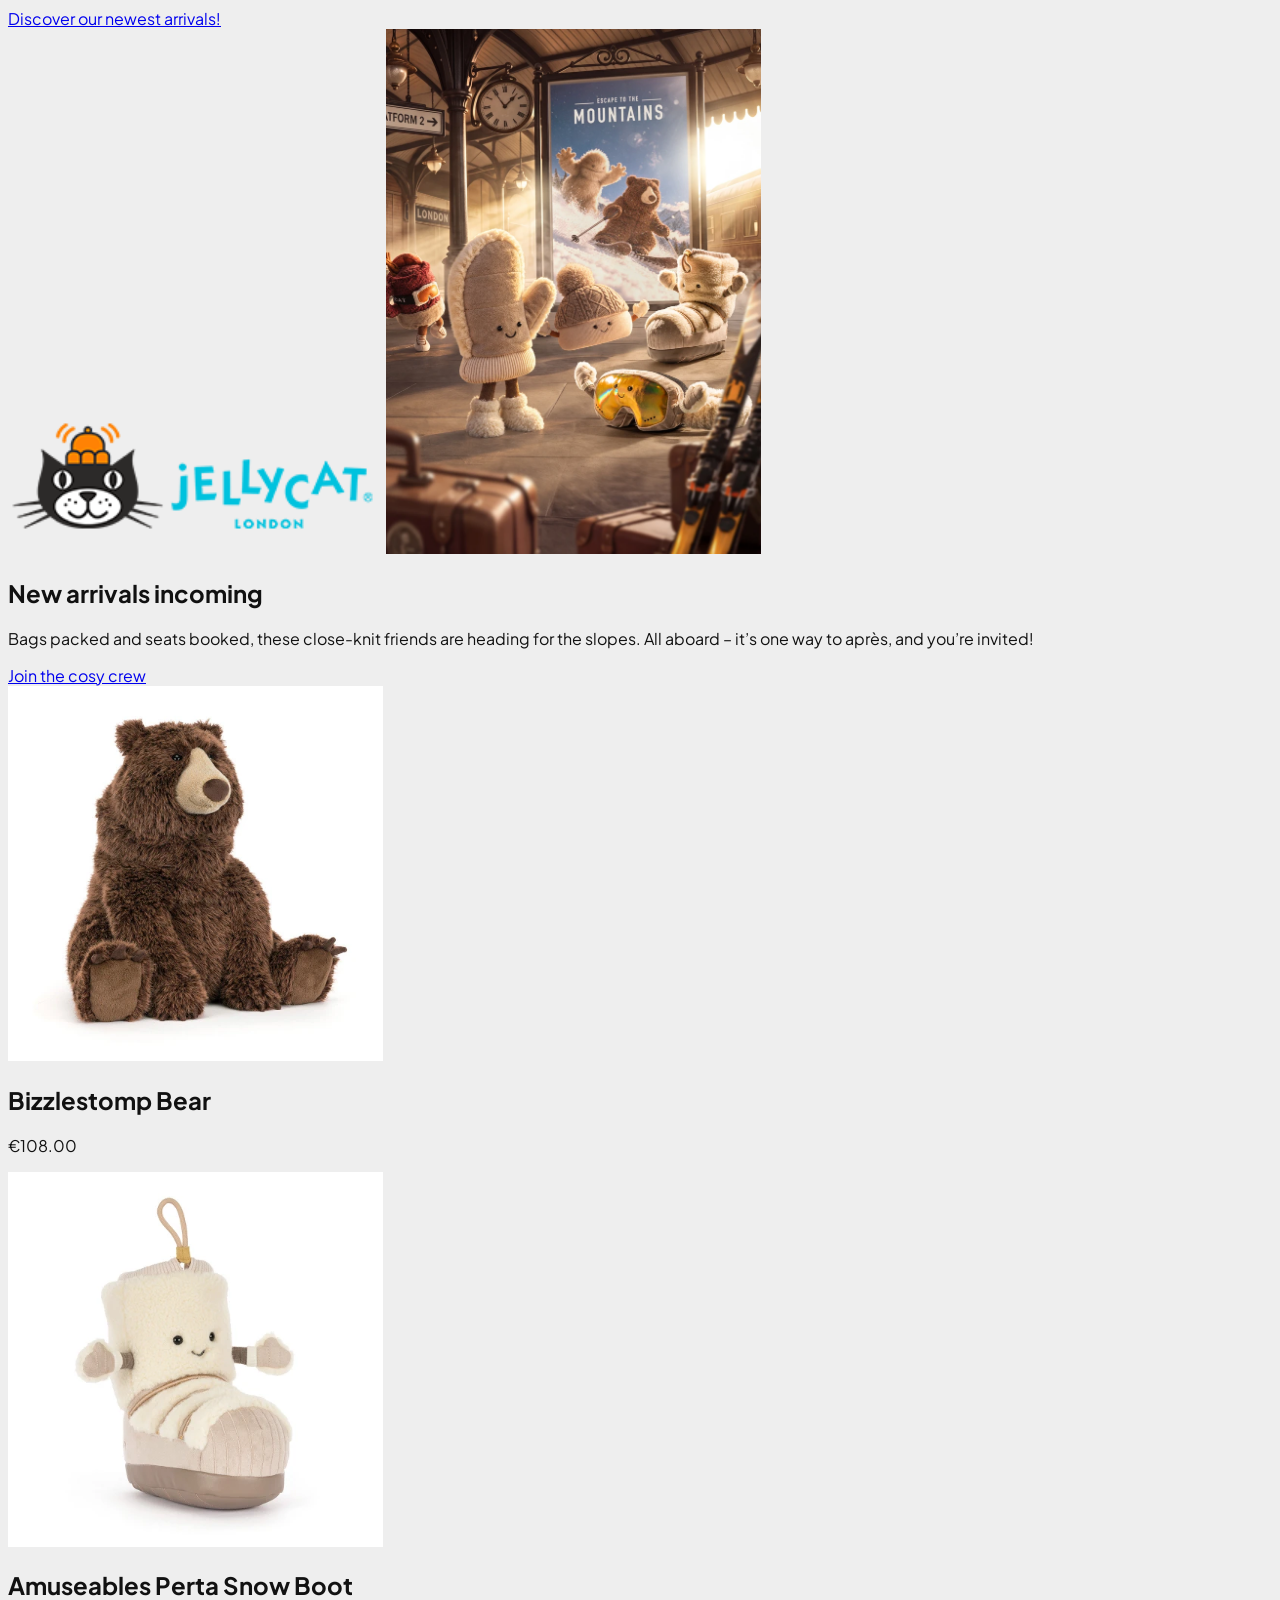
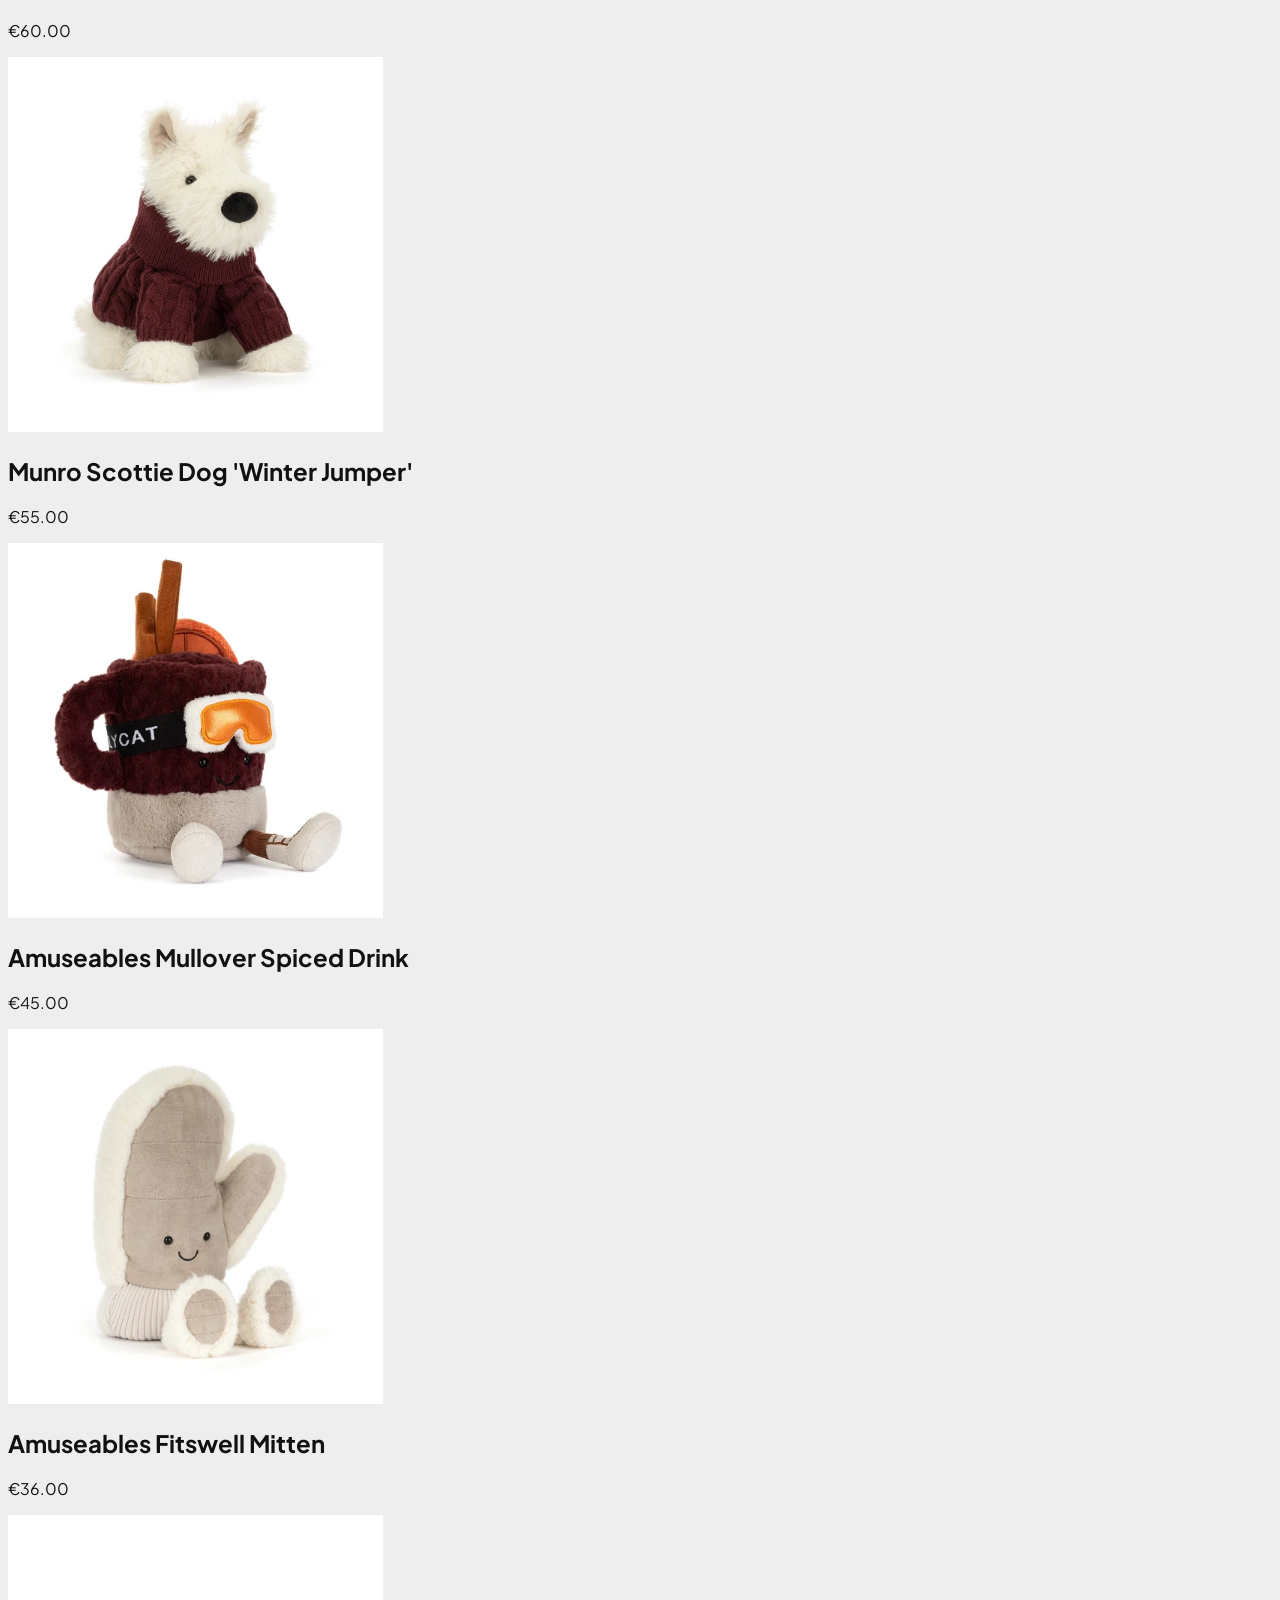
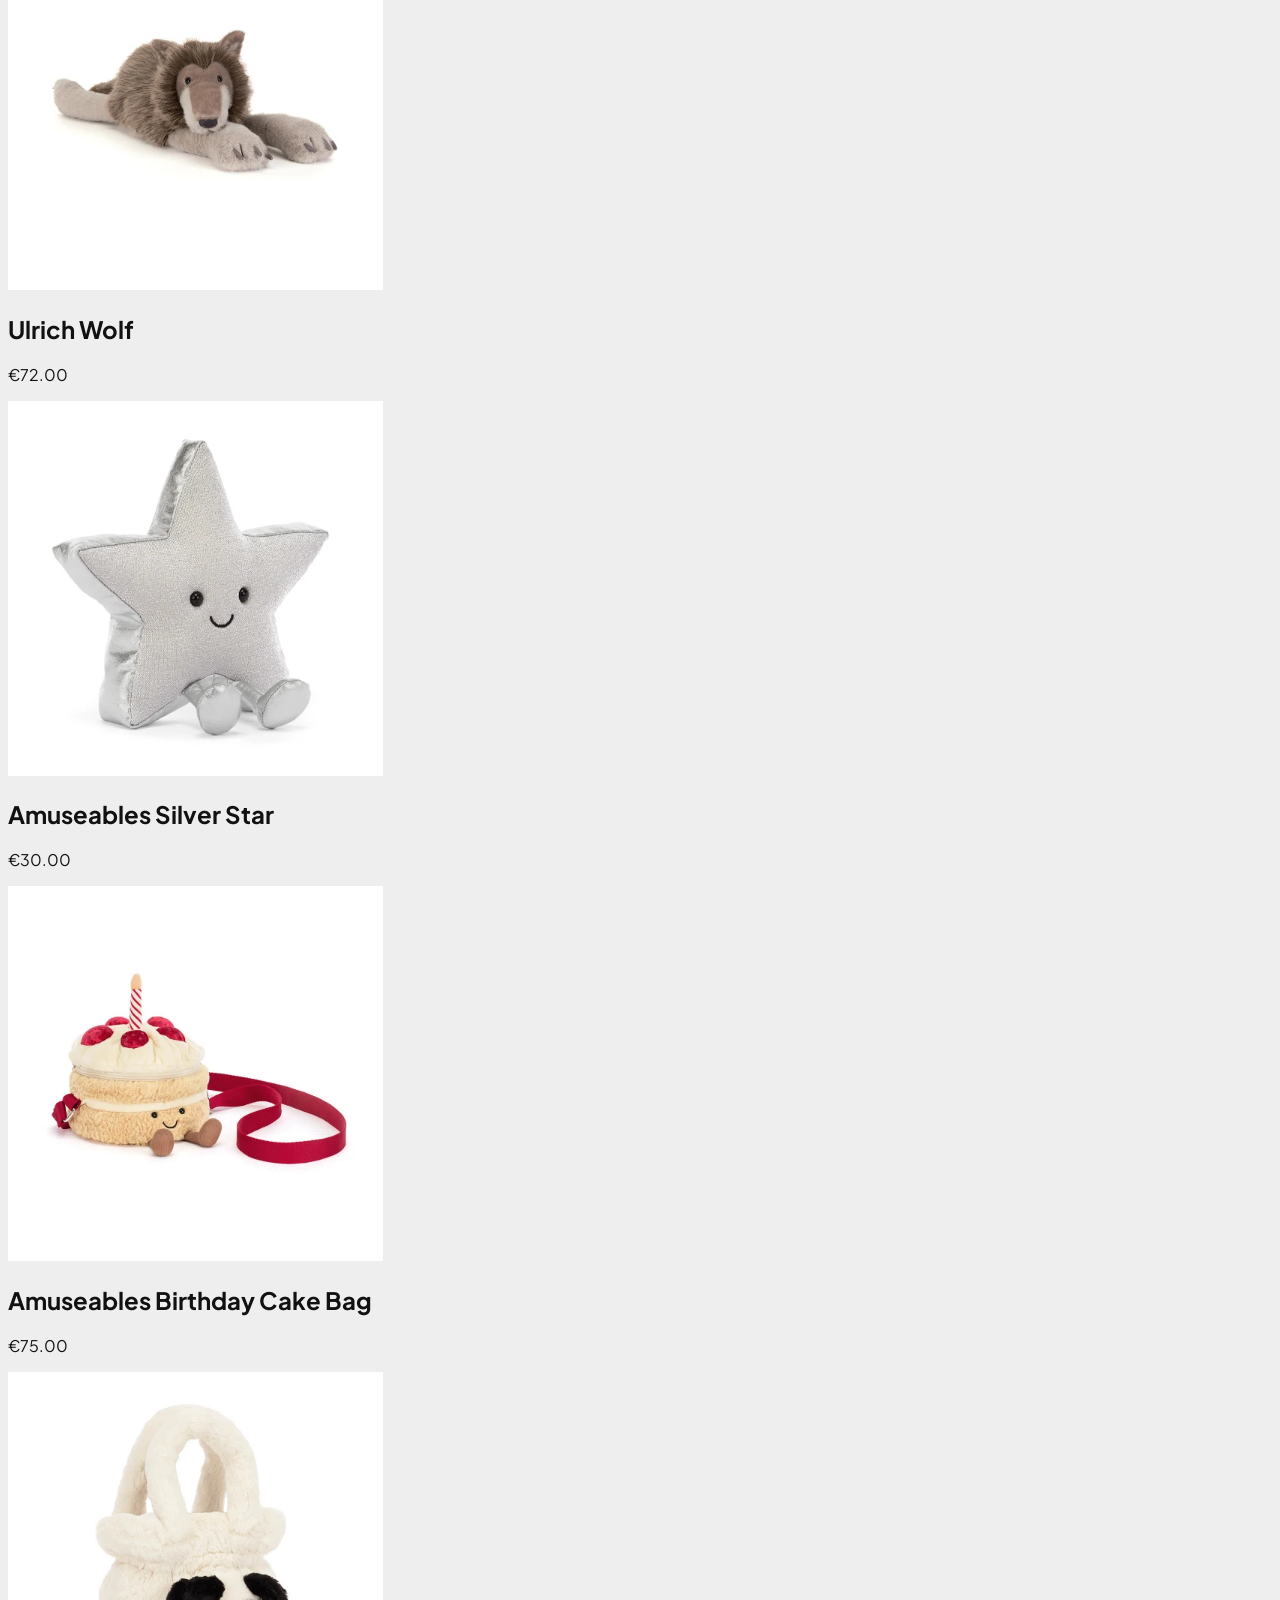
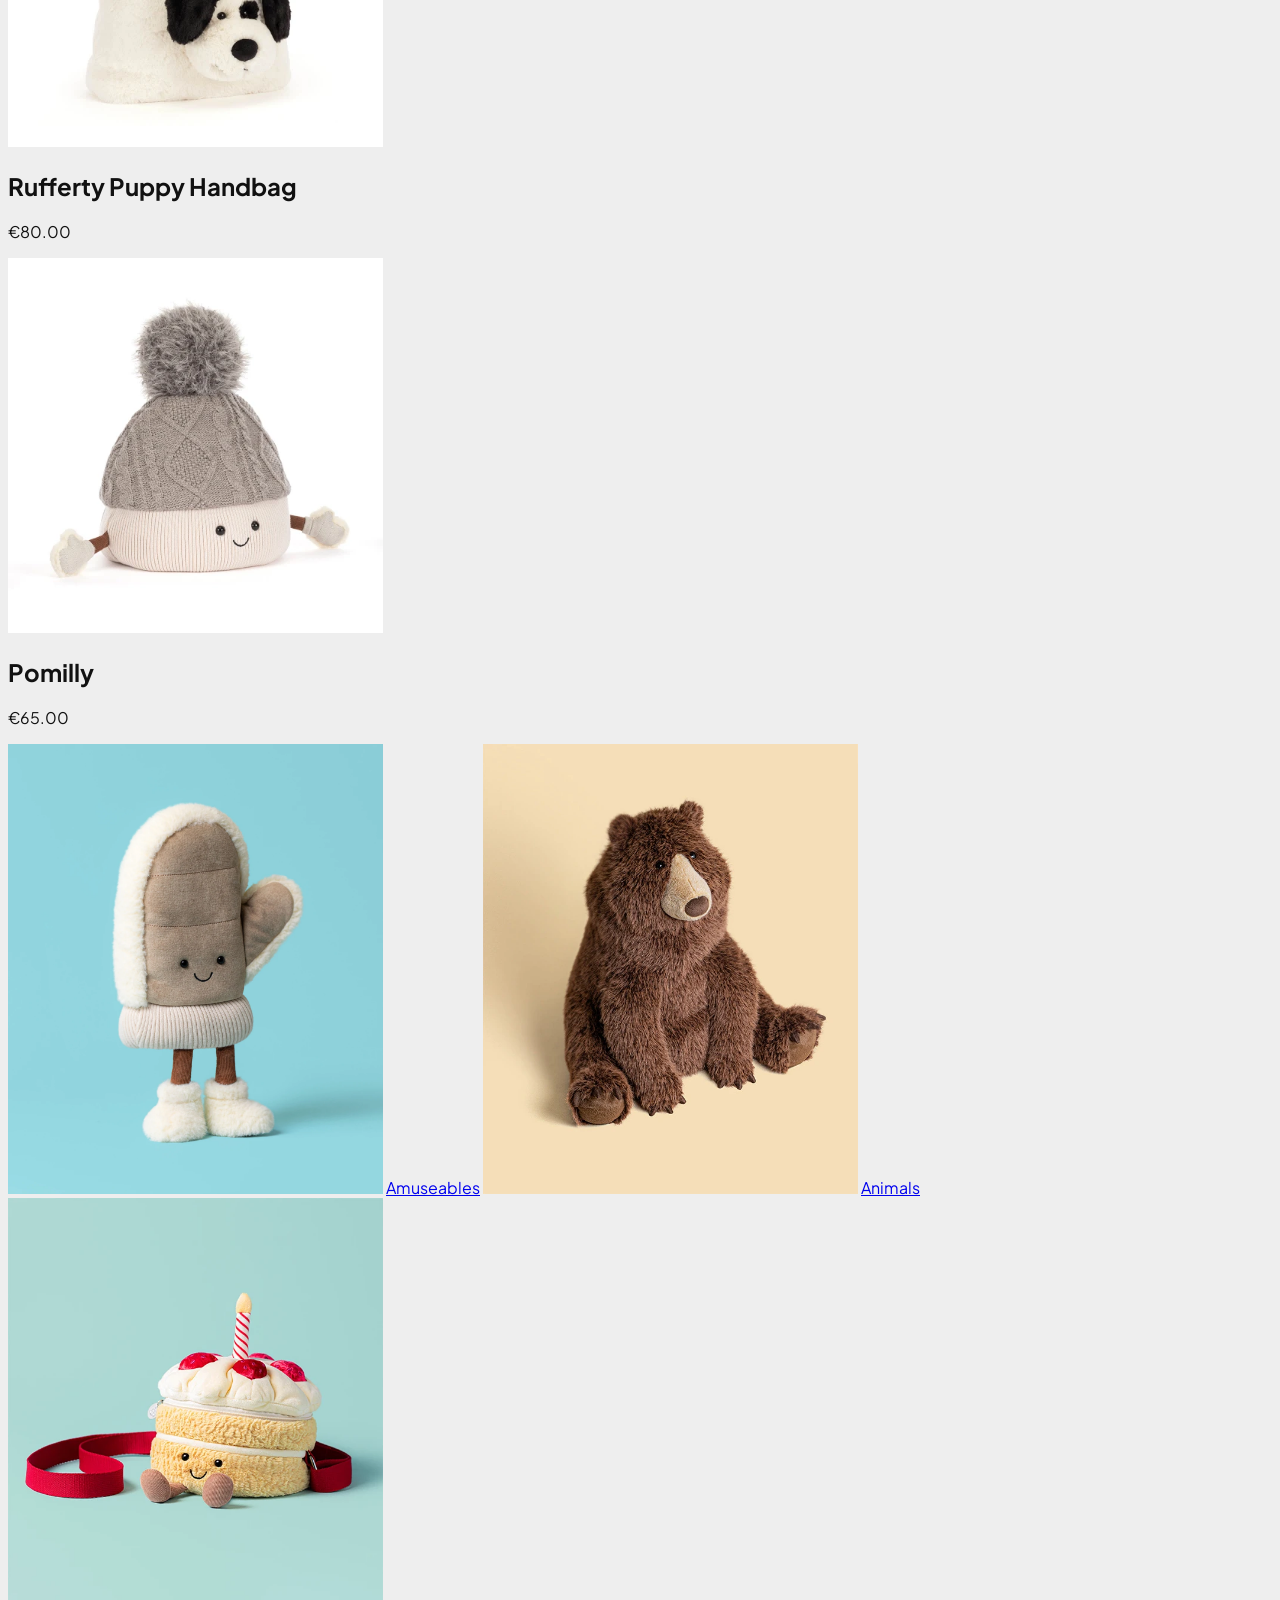
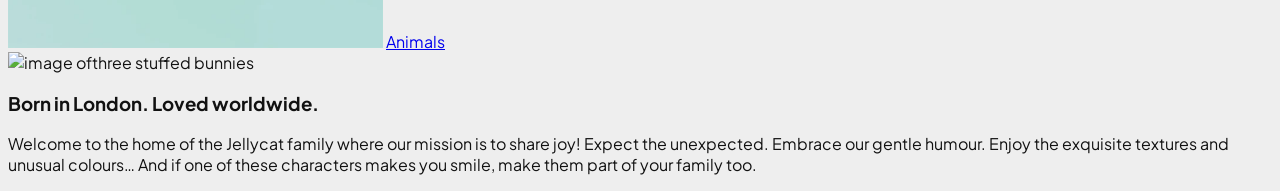
==== jellycat/index.html @ 384e0eb5 "Add files via upload" ====
<!DOCTYPE html>
<html lang="eng">

<head>
	<meta charset="UTF-8">
	<meta name="author" content="Jazzmine">
	<meta name="viewport" content="width=device-width, initial-scale=1">

	<title>Jellycat</title>

	<link href="styles/style.css" rel="stylesheet">
	<link rel="icon" type="image/svg+xml" href="images/favicon.svg">
	<link rel="preconnect" href="https://fonts.googleapis.com">
	<link rel="preconnect" href="https://fonts.gstatic.com" crossorigin>
	<link
		href="https://fonts.googleapis.com/css2?family=Expletus+Sans:ital,wght@0,400..700;1,400..700&family=Montserrat:ital,wght@0,100..900;1,100..900&family=Plus+Jakarta+Sans:ital,wght@0,200..800;1,200..800&display=swap"
		rel="stylesheet">
</head>

<body>
	<header>
		<a
			href="https://eu.jellycat.com/new?_gl=1*h1gpbh*_up*MQ..&gclid=CjwKCAjw_KjVBhAHEiwAnC0N9Jg-GbYHJaq50CBsXxjC-biBl60TDTNOPYXlFrLLHJ33ESPP8g4FwhoCClkQAvD_BwE&gbraid=0AAAAADtxRQCAMXcB10bFmkoeT4cUohRoi">Discover
			our newest arrivals!</a>
		<section>
			<img src="images/logo.png" width="375px" alt="Jellycat Logo. Black and white cat with a hat">
			<img src="images/gloves-home.png" width="375px" alt="Image of winter attire with cute face">
			<h1>New arrivals incoming</h1>
			<p>Bags packed and seats booked, these close-knit friends are heading for the slopes. All aboard – it’s one way to
				après, and you’re invited!</p>
			<a
				href="https://eu.jellycat.com/new?_gl=1*dfzl9m*_up*MQ..&gclid=CjwKCAjw_KjVBhAHEiwAnC0N9Jg-GbYHJaq50CBsXxjC-biBl60TDTNOPYXlFrLLHJ33ESPP8g4FwhoCClkQAvD_BwE&gbraid=0AAAAADtxRQCAMXcB10bFmkoeT4cUohRoi">Join
				the cosy crew</a>
		</section>
	</header>

	<!-- carrousel -->

	<section>
		<article>
			<img src="images/bizzlestompbear.png" width="375px" alt="Image of a stuffedbear">
			<h2>Bizzlestomp Bear</h2>
			<p>
				€108.00
			</p>
		</article>
		<article>
			<img src="images/amuseablesboot.png" width="375px" alt="Image of a snowboot with a cute face">
			<h2>Amuseables Perta Snow Boot</h2>
			<p>
				€60.00
			</p>
		</article>
		<article>
			<img src="images/scottiedog.png" width="375px" alt="Image of a stuffed dog with a dark red jumper">
			<h2>Munro Scottie Dog 'Winter Jumper'</h2>
			<p>
				€55.00
			</p>
		</article>
		<article>
			<img src="images/spiceddrink.png" width="375px" alt="Image of a stuffed spiced drink">
			<h2>Amuseables Mullover Spiced Drink</h2>
			<p>
				€45.00
			</p>
		</article>
		<article>
			<img src="images/mitten.png" width="375px" alt="Image of a stuffed mitten with a cute face">
			<h2>Amuseables Fitswell Mitten</h2>
			<p>
				€36.00
			</p>
		</article>
		<article>
			<img src="images/wolf.png" width="375px" alt="Image of a stuffed wolf">
			<h2>Ulrich Wolf</h2>
			<p>
				€72.00
			</p>
		</article>
		<article>
			<img src="images/star.png" width="375px" alt="Image of a stuffed silver star with happy face">
			<h2>Amuseables Silver Star</h2>
			<p>
				€30.00
			</p>
		</article>
		<article>
			<img src="images/birthdaycake.png" width="375px" alt="Image of a stuffed birthday cake bag with a cute face">
			<h2>Amuseables Birthday Cake Bag</h2>
			<p>
				€75.00
			</p>
		</article>
		<article>
			<img src="images/puppybag.png" width="375px" alt="Image of a stuffed Rufferty Puppy Handbag">
			<h2>Rufferty Puppy Handbag</h2>
			<p>
				€80.00
			</p>
		</article>
		<article>
			<img src="images/pomilly.png" width="375px" alt="Image of a stuffed Pomilly">
			<h2>Pomilly</h2>
			<p>
				€65.00
			</p>
		</article>
	</section>
	<section>
		<img src="images/ovenmittamuseables.png" width="375px" alt="Image of a stuffed ovenmitt">
		<a
			href="https://eu.jellycat.com/amuseables?_gl=1*n4uy03*_up*MQ..*_gs*MQ..&gclid=CjwKCAjw_KjVBhAHEiwAnC0N9CFvvvfkv04GaE_B71OsCfBbxfhmY-P4Ng7IVALrEayW8StZ7wqxlRoCo_oQAvD_BwE&gbraid=0AAAAADtxRQCAMXcB10bFmkoeT4cUohRoi">Amuseables</a>
		<img src="images/bearanimals.png" width="375px" alt="Image of a stuffed animal">
		<a href="https://eu.jellycat.com/animals">Animals</a>
		<img src="images/bdaycake-exploreall.png" width="375px" alt="">
		<a
			href="https://eu.jellycat.com/shop-all?_gl=1*1qxrf6b*_up*MQ..&gclid=CjwKCAjw_KjVBhAHEiwAnC0N9Jg-GbYHJaq50CBsXxjC-biBl60TDTNOPYXlFrLLHJ33ESPP8g4FwhoCClkQAvD_BwE&gbraid=0AAAAADtxRQCAMXcB10bFmkoeT4cUohRoi">Animals</a>
	</section>
	<section>
		<img src="/images/bunnies.png" alt="image ofthree stuffed bunnies">
		<h3>Born in London. Loved worldwide.</h3>
		<p>Welcome to the home of the Jellycat family where our mission is to share joy! Expect the unexpected. Embrace our
			gentle humour. Enjoy the exquisite textures and unusual colours… And if one of these characters makes you smile,
			make them part of your family too.</p>
	</section>

	<script defer src="scripts/script.js"></script>
</body>

</html>
---- jellycat/styles/style.css ----
/**************/
/* CSS REMEDY */
/**************/
*, *::after, *::before {
  box-sizing:border-box;  
}






/*********************/
/* CUSTOM PROPERTIES */
/*********************/
:root {
	/* startje */
	--color-text:#111;
	--color-background:#eee;
	--font-main: "Plus Jakarta Sans", sans-serif;


}

body {
  font-family: var(--font-main);
  color: var(--color-text);
  background-color: var(--color-background);

}



svg {
	fill: black;
}
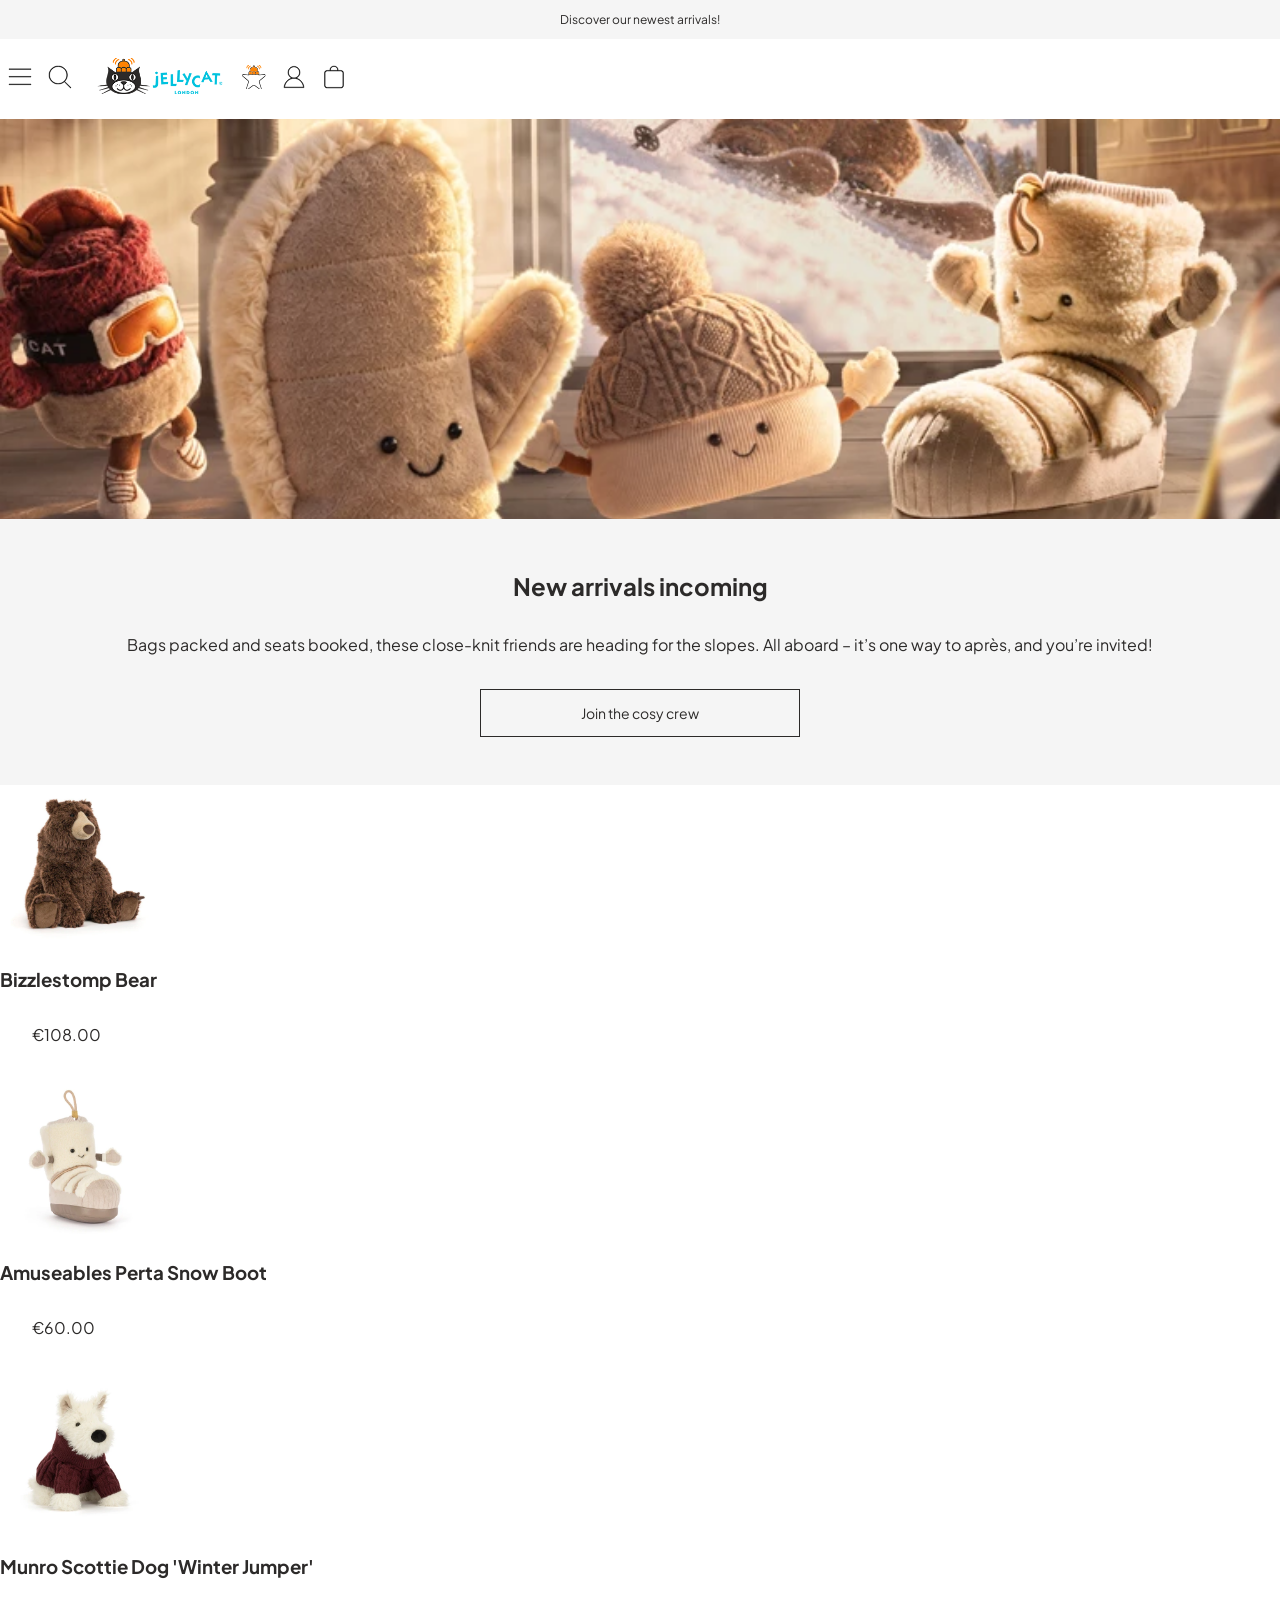
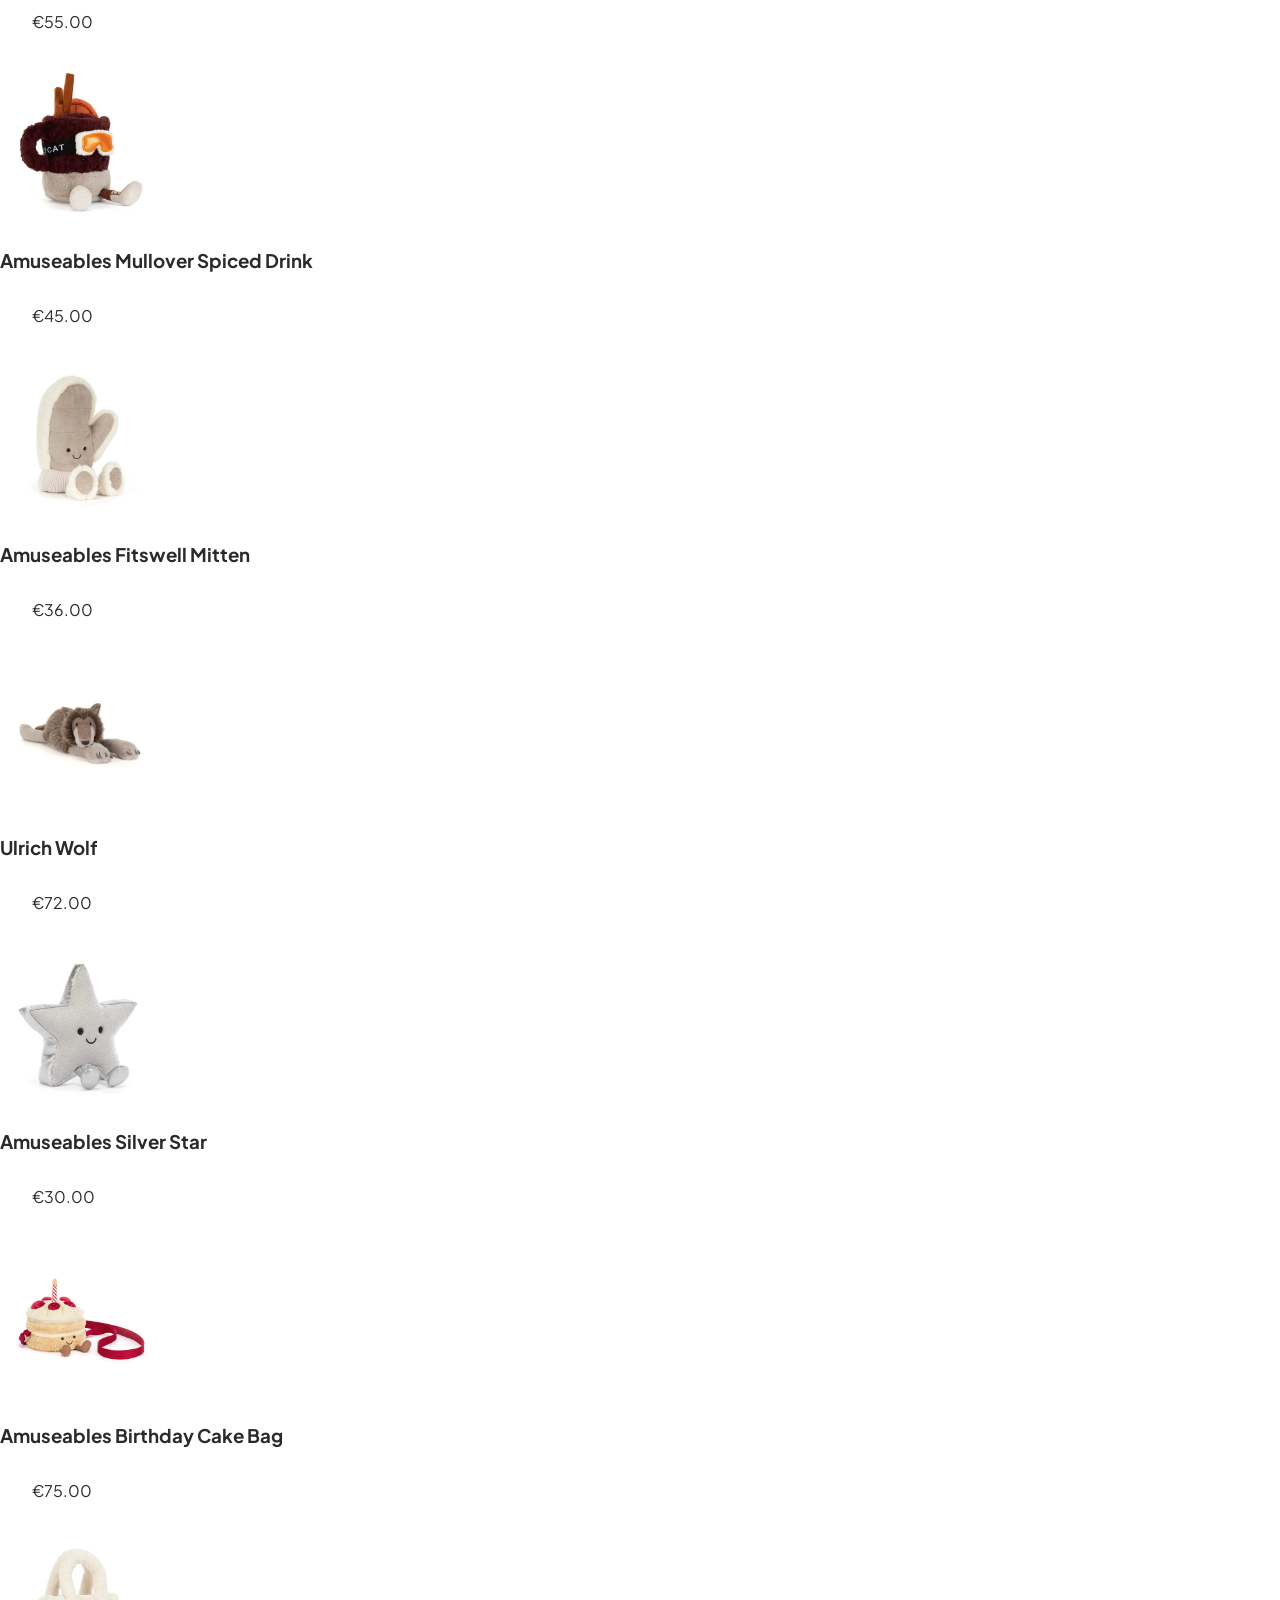
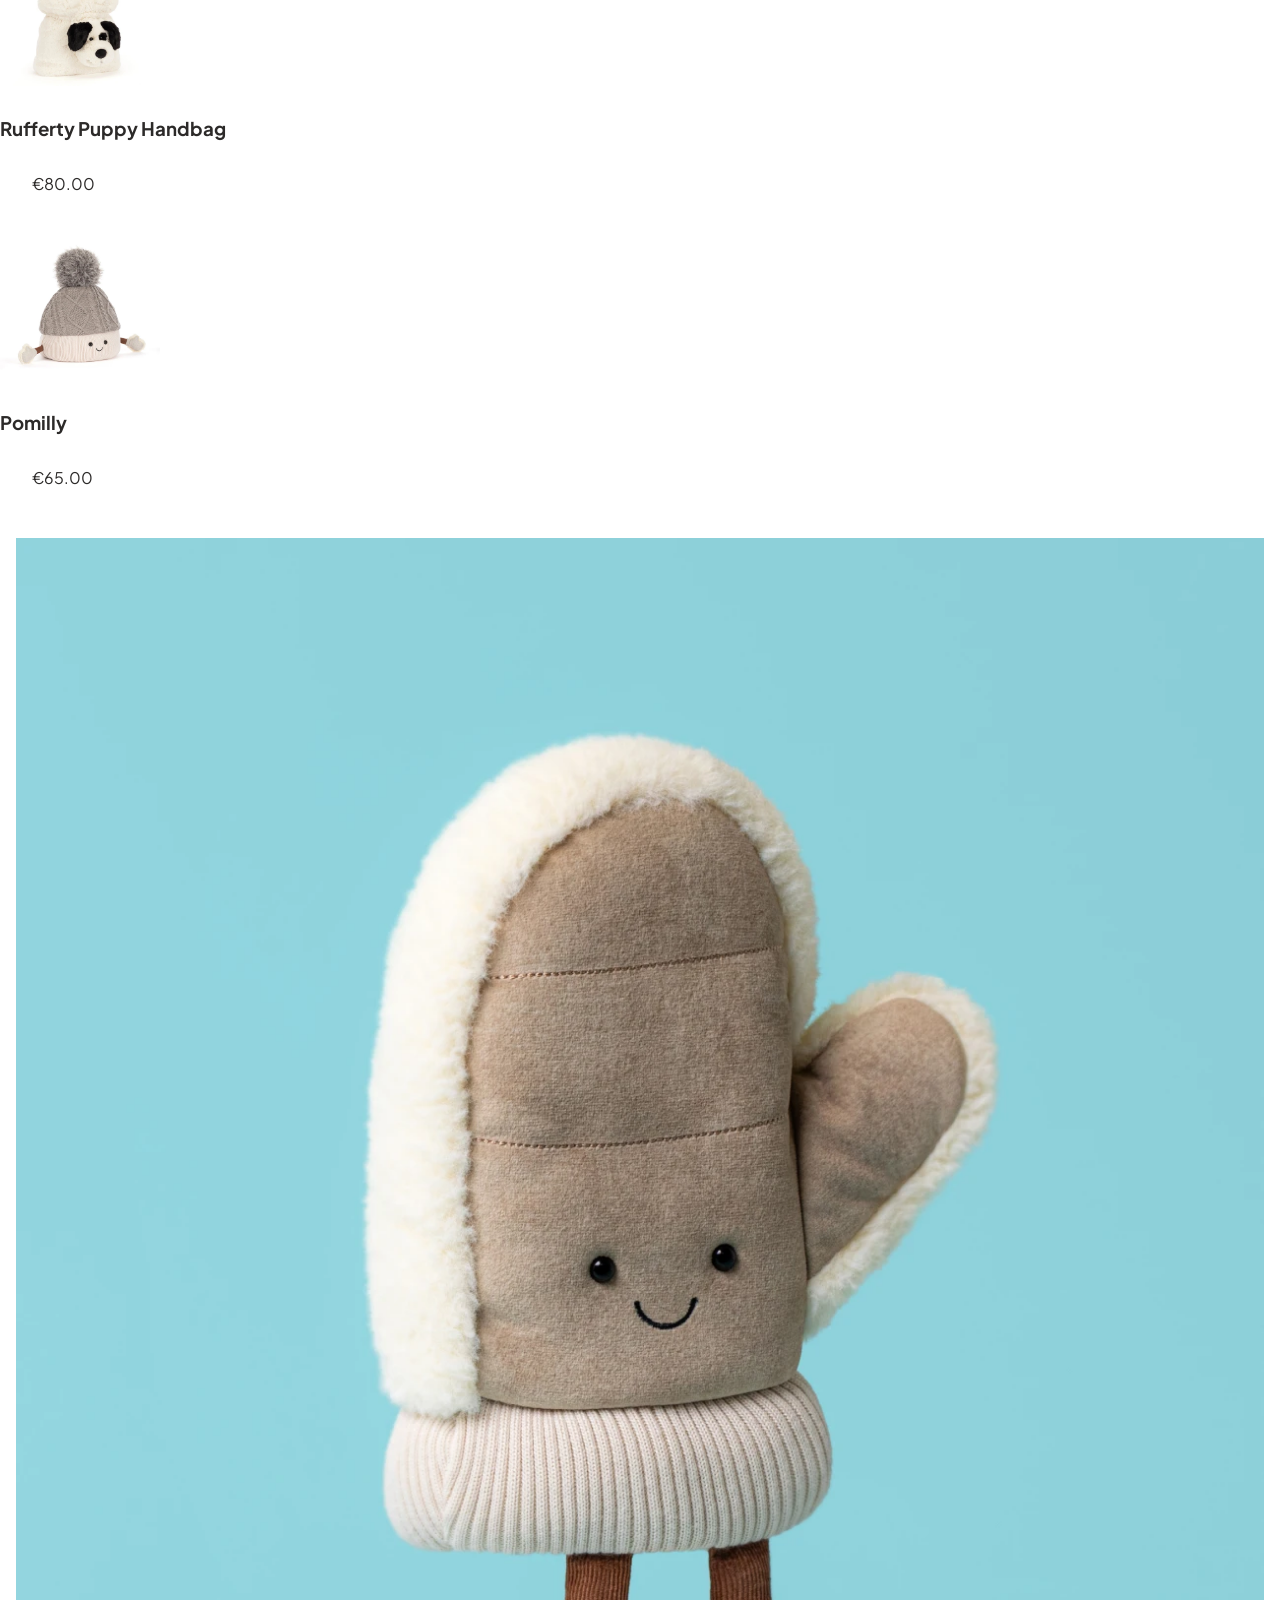
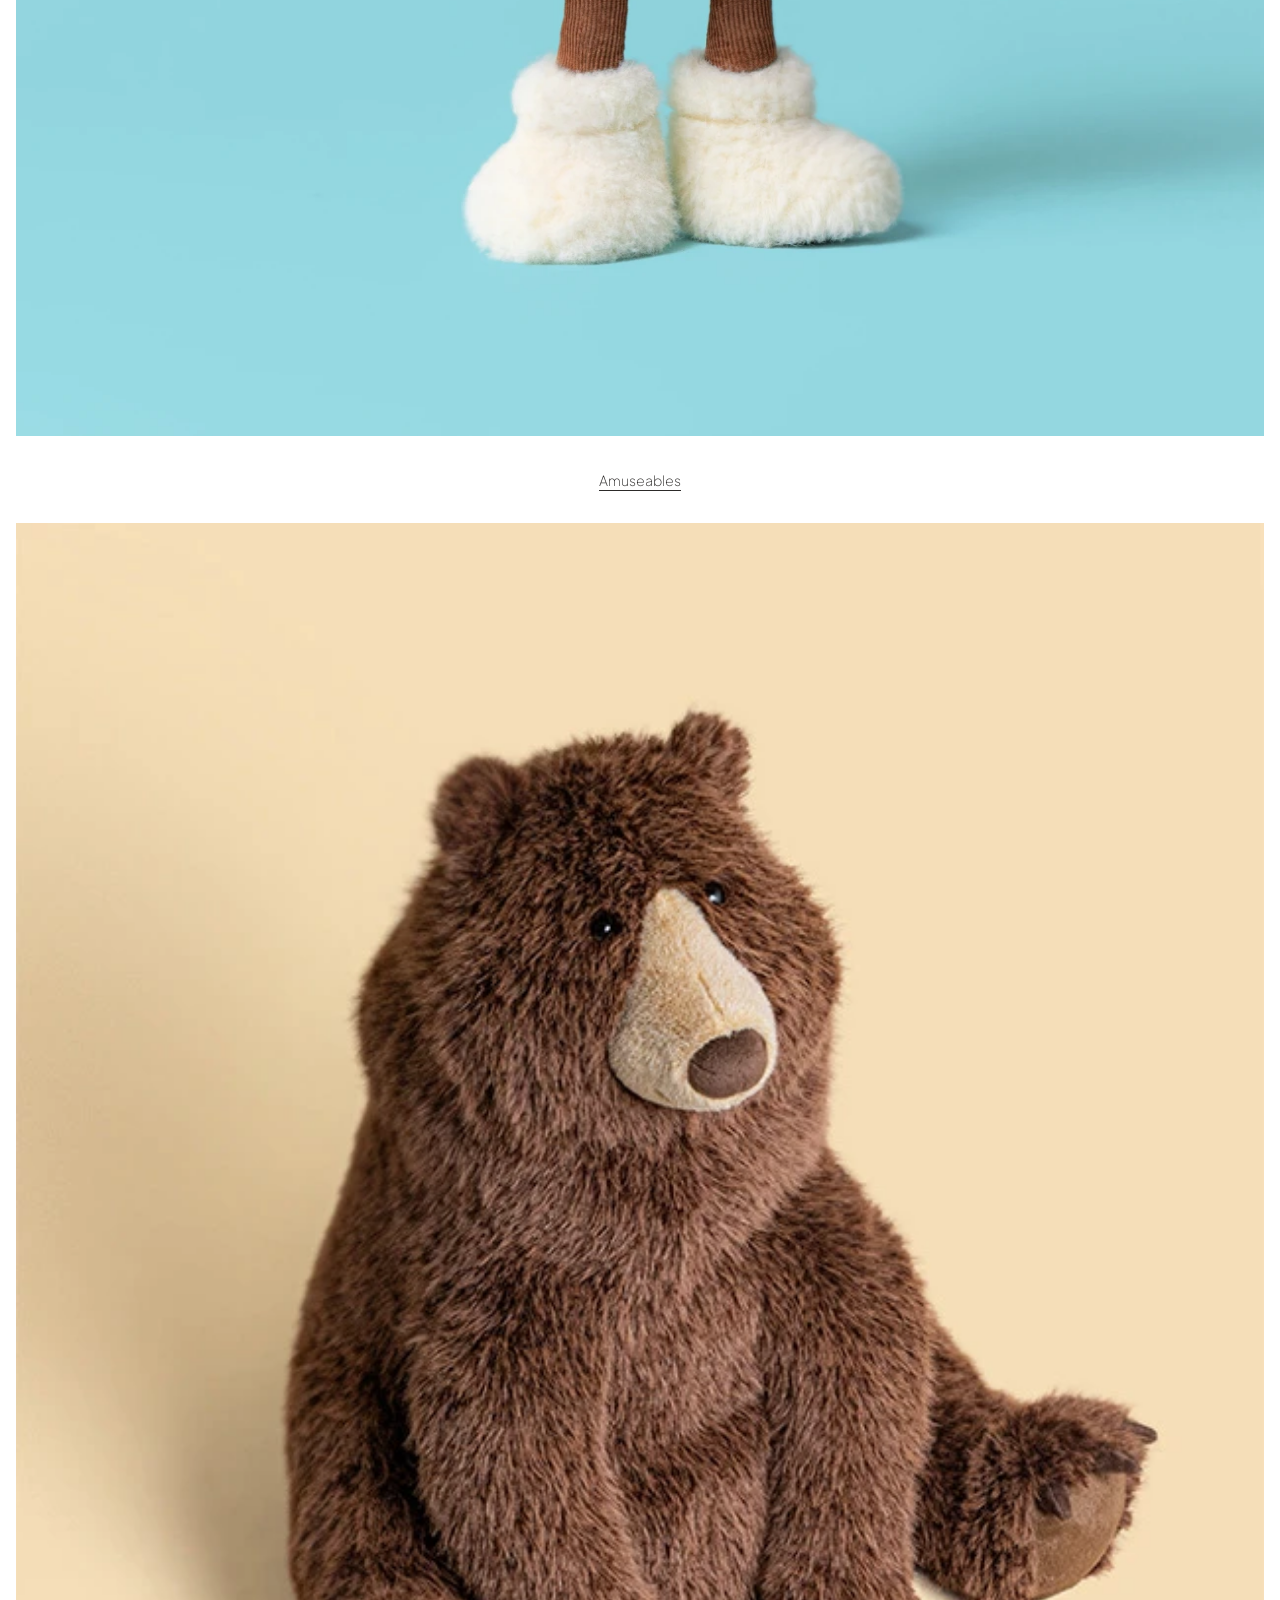
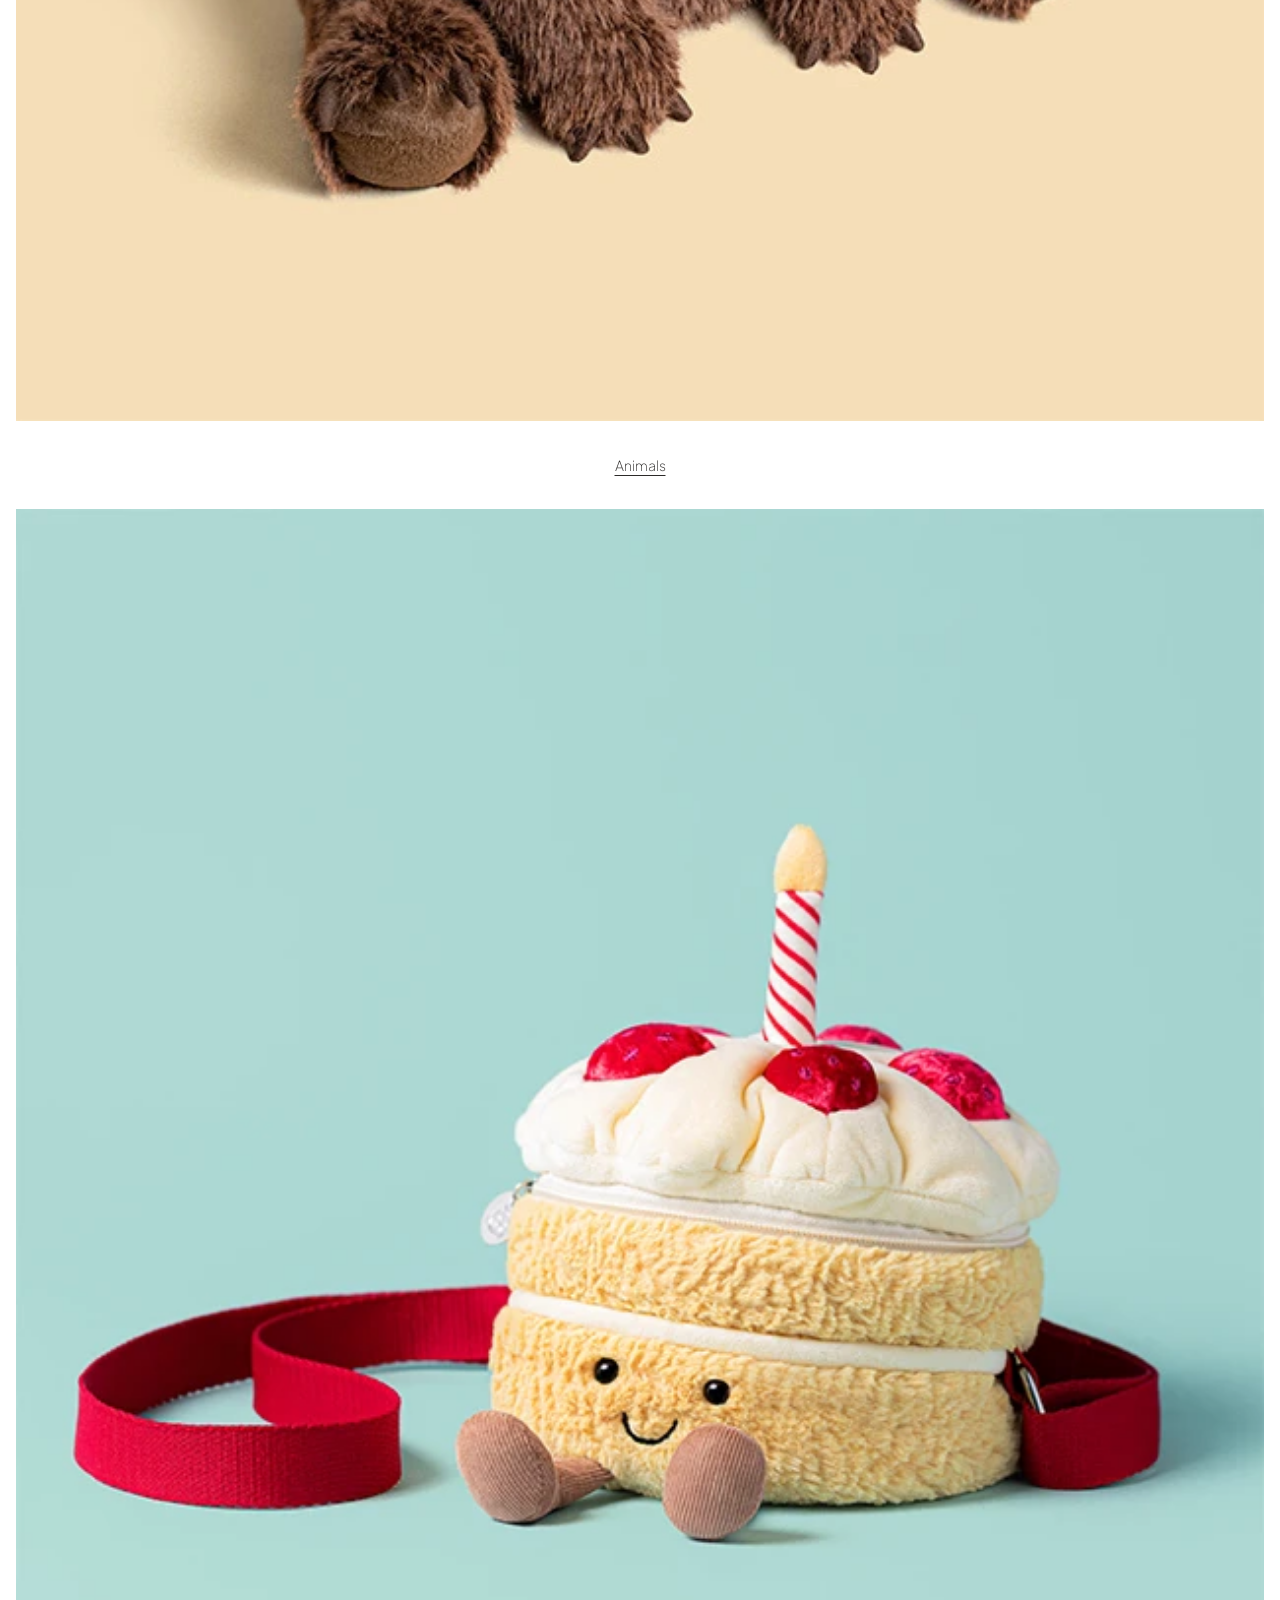
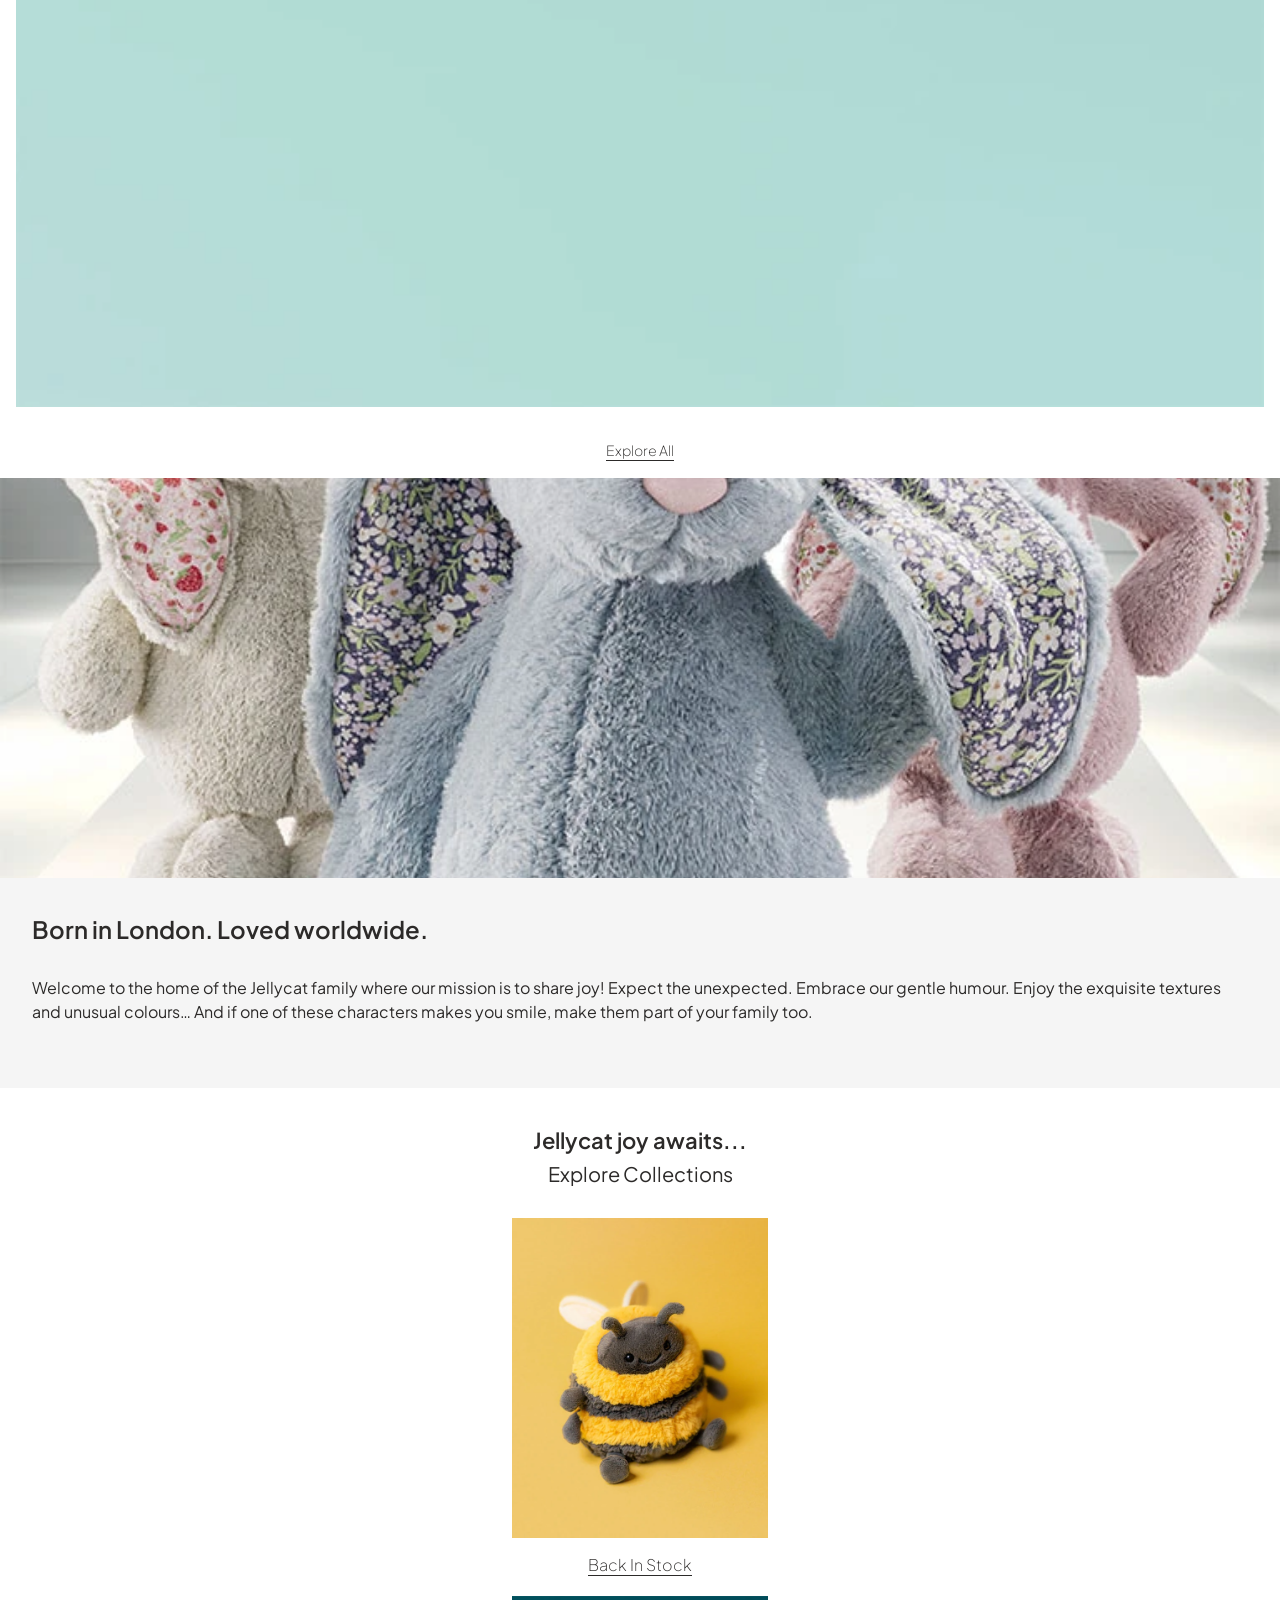
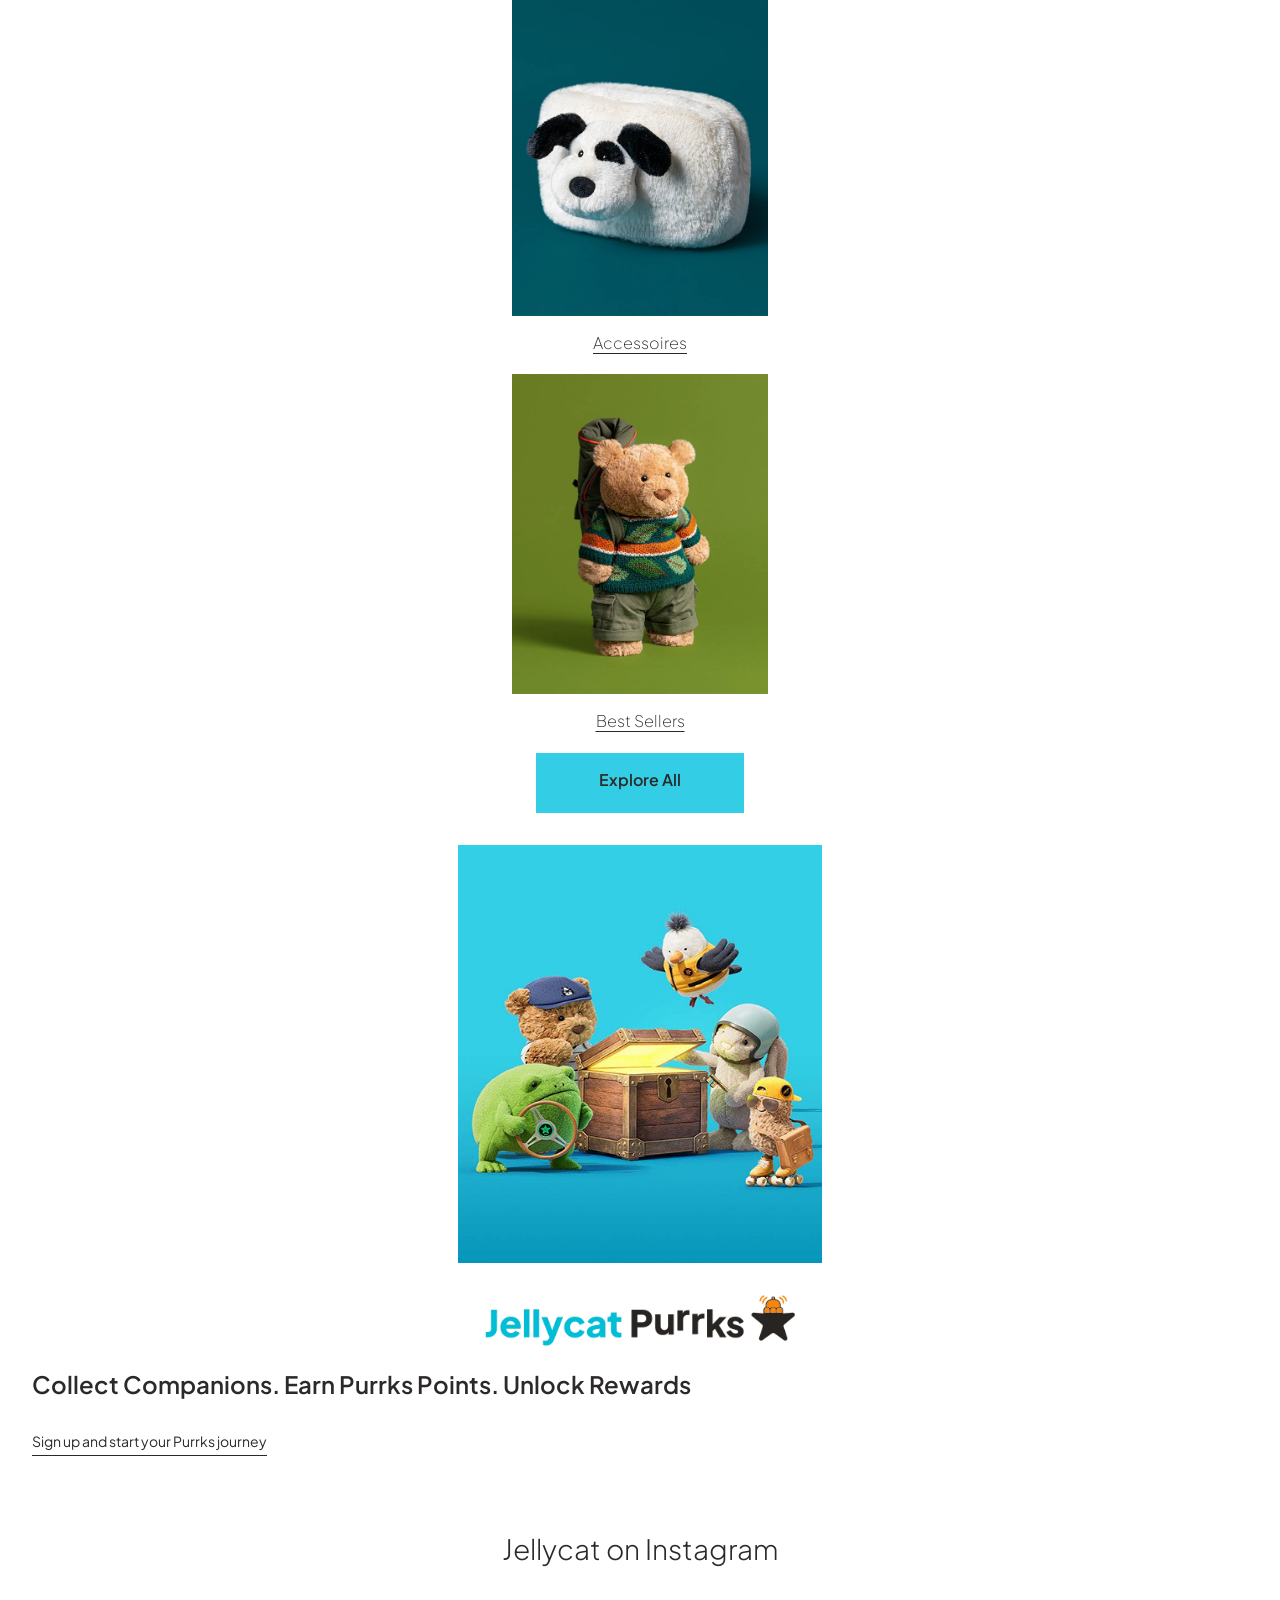
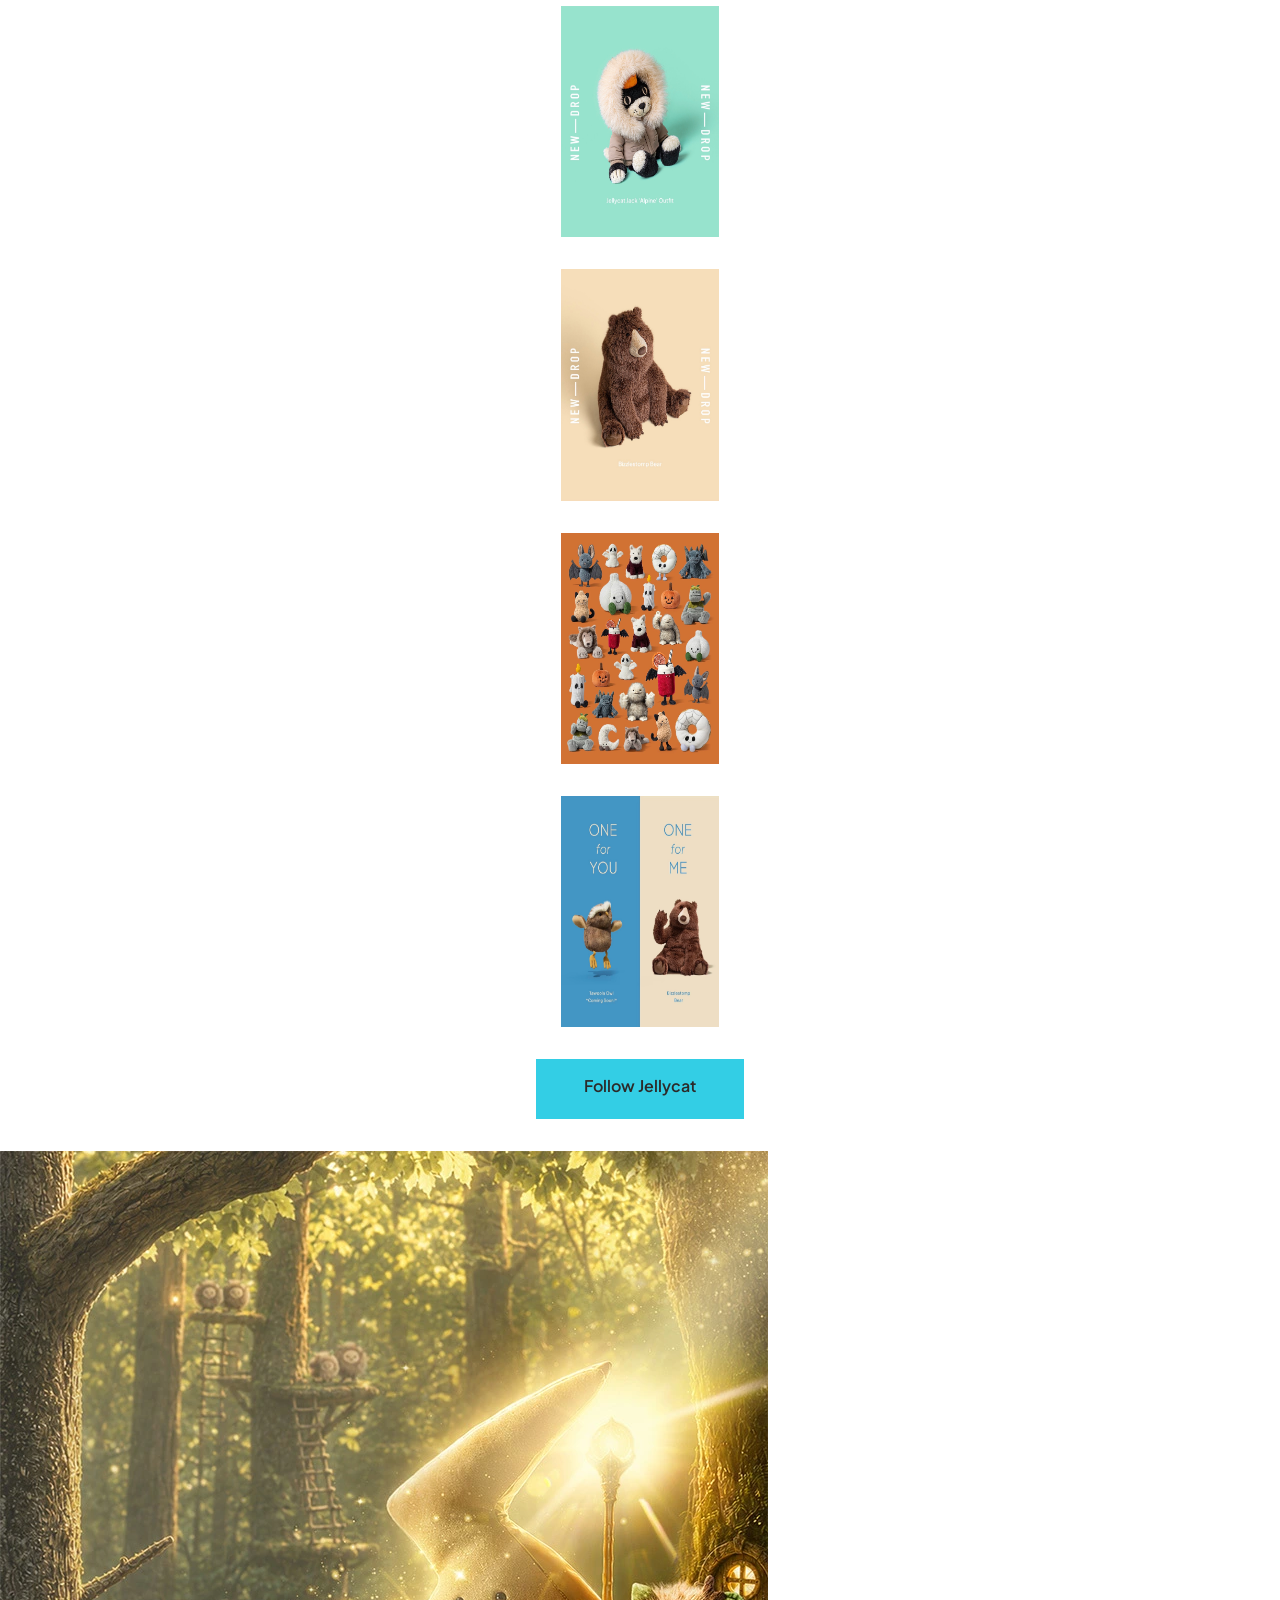
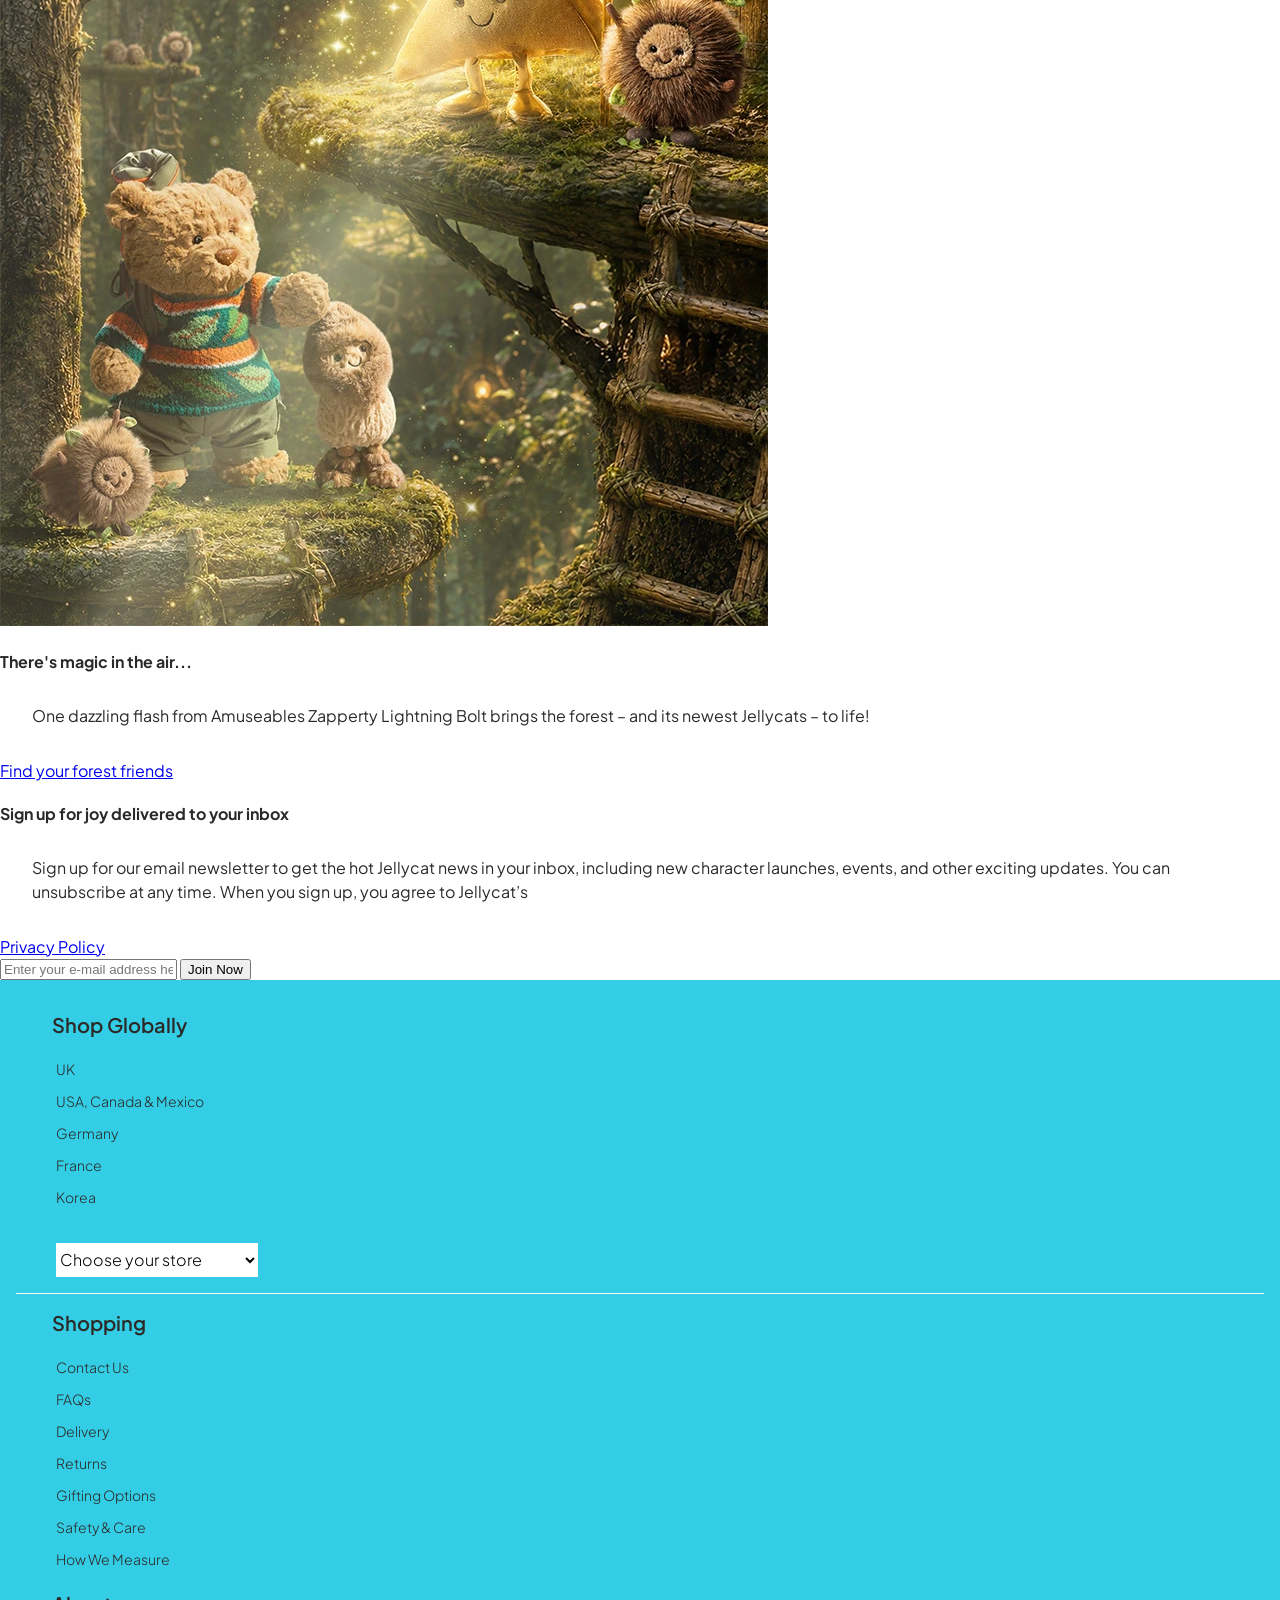
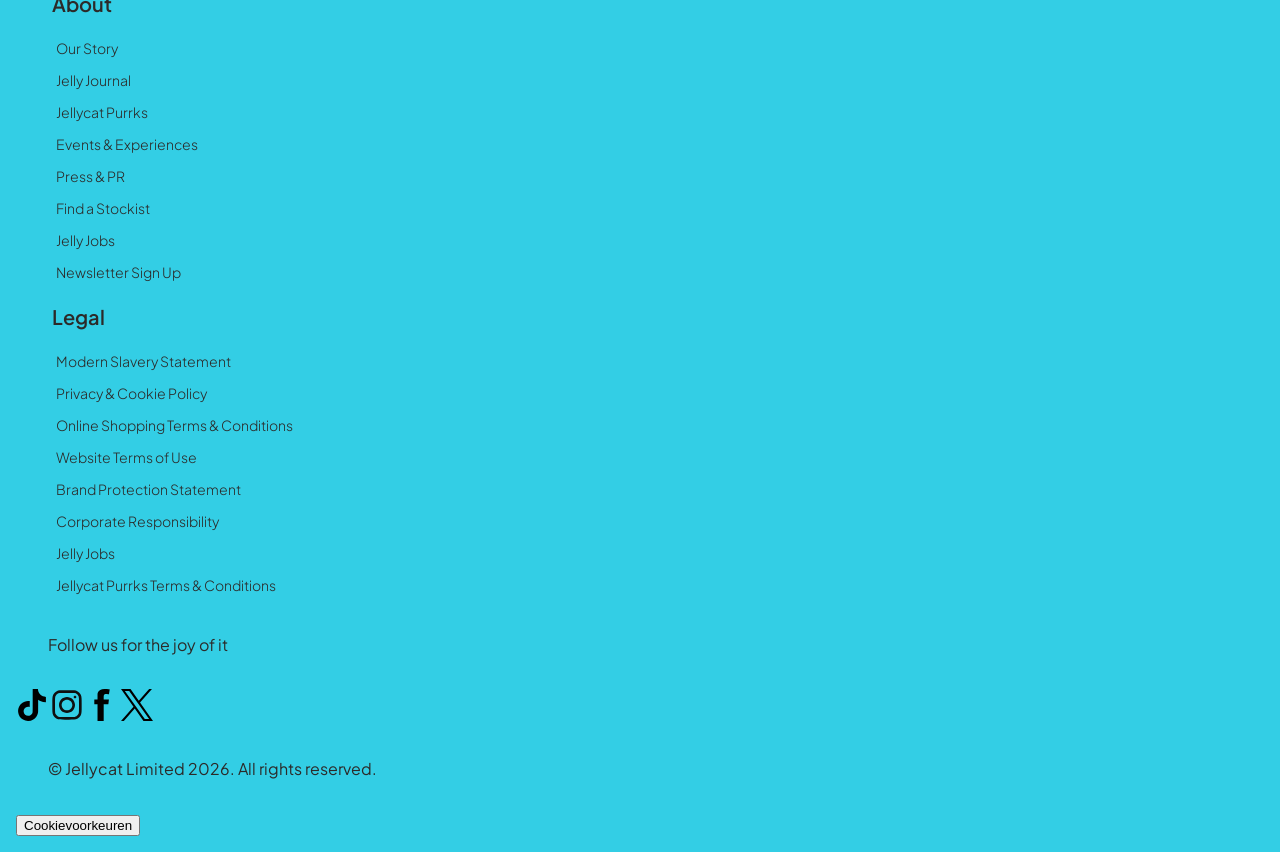
==== commit 16b817a1: "Add files via upload" ====
--- a/jellycat/index.html
+++ b/jellycat/index.html
@@ -12,8 +12,7 @@
 	<link rel="icon" type="image/svg+xml" href="images/favicon.svg">
 	<link rel="preconnect" href="https://fonts.googleapis.com">
 	<link rel="preconnect" href="https://fonts.gstatic.com" crossorigin>
-	<link
-		href="https://fonts.googleapis.com/css2?family=Expletus+Sans:ital,wght@0,400..700;1,400..700&family=Montserrat:ital,wght@0,100..900;1,100..900&family=Plus+Jakarta+Sans:ital,wght@0,200..800;1,200..800&display=swap"
+	<link href="https://fonts.googleapis.com/css2?family=Plus+Jakarta+Sans:ital,wght@0,200..800;1,200..800&display=swap"
 		rel="stylesheet">
 </head>
 
@@ -23,109 +22,344 @@
 			href="https://eu.jellycat.com/new?_gl=1*h1gpbh*_up*MQ..&gclid=CjwKCAjw_KjVBhAHEiwAnC0N9Jg-GbYHJaq50CBsXxjC-biBl60TDTNOPYXlFrLLHJ33ESPP8g4FwhoCClkQAvD_BwE&gbraid=0AAAAADtxRQCAMXcB10bFmkoeT4cUohRoi">Discover
 			our newest arrivals!</a>
 		<section>
-			<img src="images/logo.png" width="375px" alt="Jellycat Logo. Black and white cat with a hat">
-			<img src="images/gloves-home.png" width="375px" alt="Image of winter attire with cute face">
+			<nav>
+				<h4 class="visually-hidden">Jellycat home</h4>
+
+				<ul>
+					<li>
+						<button>
+							<img src="images/hamburger-menu.svg" alt="Hamburger menu">
+						</button>
+					</li>
+
+					<li>
+						<button>
+							<img src="images/zoeken-icoon.svg" alt="Search">
+						</button>
+					</li>
+
+					<li>
+						<a href="index.html">
+							<img src="images/logo.png" alt="Jellycat home">
+						</a>
+					</li>
+
+					<li>
+						<button>
+							<img src="images/purrks-icon.svg" alt="Favorites">
+						</button>
+					</li>
+
+					<li>
+						<button>
+							<img src="images/account-icoon.svg" alt="Account">
+						</button>
+					</li>
+
+					<li>
+						<button>
+							<img src="images/shoppingbag.svg" alt="Shopping bag">
+						</button>
+					</li>
+				</ul>
+			</nav>
+		</section>
+		<section>
+			<img src="images/gloves-home.png" alt="Image of winter attire with cute face">
 			<h1>New arrivals incoming</h1>
 			<p>Bags packed and seats booked, these close-knit friends are heading for the slopes. All aboard – it’s one way to
 				après, and you’re invited!</p>
-			<a
+			<a class="button"
 				href="https://eu.jellycat.com/new?_gl=1*dfzl9m*_up*MQ..&gclid=CjwKCAjw_KjVBhAHEiwAnC0N9Jg-GbYHJaq50CBsXxjC-biBl60TDTNOPYXlFrLLHJ33ESPP8g4FwhoCClkQAvD_BwE&gbraid=0AAAAADtxRQCAMXcB10bFmkoeT4cUohRoi">Join
 				the cosy crew</a>
 		</section>
 	</header>
 
 	<!-- carrousel -->
-
-	<section>
-		<article>
-			<img src="images/bizzlestompbear.png" width="375px" alt="Image of a stuffedbear">
-			<h2>Bizzlestomp Bear</h2>
-			<p>
-				€108.00
+	<main>
+		<section>
+			<article>
+				<img src="images/bizzlestompbear.png" alt="Image of a stuffedbear">
+				<h3>Bizzlestomp Bear</h3>
+				<p>
+					€108.00
+				</p>
+			</article>
+			<article>
+				<img src="images/amuseablesboot.png" alt="Image of a snowboot with a cute face">
+				<h3>Amuseables Perta Snow Boot</h3>
+				<p>
+					€60.00
+				</p>
+			</article>
+			<article>
+				<img src="images/scottiedog.png" alt="Image of a stuffed dog with a dark red jumper">
+				<h3>Munro Scottie Dog 'Winter Jumper'</h3>
+				<p>
+					€55.00
+				</p>
+			</article>
+			<article>
+				<img src="images/spiceddrink.png" alt="Image of a stuffed spiced drink">
+				<h3>Amuseables Mullover Spiced Drink</h3>
+				<p>
+					€45.00
+				</p>
+			</article>
+			<article>
+				<img src="images/mitten.png" alt="Image of a stuffed mitten with a cute face">
+				<h3>Amuseables Fitswell Mitten</h3>
+				<p>
+					€36.00
+				</p>
+			</article>
+			<article>
+				<img src="images/wolf.png" alt="Image of a stuffed wolf">
+				<h3>Ulrich Wolf</h3>
+				<p>
+					€72.00
+				</p>
+			</article>
+			<article>
+				<img src="images/star.png" alt="Image of a stuffed silver star with happy face">
+				<h3>Amuseables Silver Star</h3>
+				<p>
+					€30.00
+				</p>
+			</article>
+			<article>
+				<img src="images/birthdaycake.png" alt="Image of a stuffed birthday cake bag with a cute face">
+				<h3>Amuseables Birthday Cake Bag</h3>
+				<p>
+					€75.00
+				</p>
+			</article>
+			<article>
+				<img src="images/puppybag.png" alt="Image of a stuffed Rufferty Puppy Handbag">
+				<h3>Rufferty Puppy Handbag</h3>
+				<p>
+					€80.00
+				</p>
+			</article>
+			<article>
+				<img src="images/pomilly.png" alt="Image of a stuffed Pomilly">
+				<h3>Pomilly</h3>
+				<p>
+					€65.00
+				</p>
+			</article>
+		</section>
+		<section>
+			<img src="images/ovenmittamuseables.png" alt="Image of a stuffed oven mitt">
+			<a href="https://eu.jellycat.com/amuseables">
+				<h4>Amuseables</h4>
+			</a>
+			<img src="images/bearanimals.png" alt="Image of a stuffed animal">
+			<a href="https://eu.jellycat.com/animals">
+				<h4>Animals</h4>
+			</a>
+			<img src="images/bdaycake-exploreall.png" alt="Image of a stuffed birthday cake">
+			<a href="https://eu.jellycat.com/shop-all">
+				<h4>Explore All</h4>
+			</a>
+		</section>
+		<section>
+			<img src="images/bunnies.png" alt="image of three stuffed bunnies">
+			<h2>Born in London. Loved worldwide.</h2>
+			<p>Welcome to the home of the Jellycat family where our mission is to share joy! Expect the unexpected. Embrace
+				our
+				gentle humour. Enjoy the exquisite textures and unusual colours… And if one of these characters makes you smile,
+				make them part of your family too.</p>
+		</section>
+		<section>
+			<article>
+				<h3>Jellycat joy awaits...</h3>
+				<p>Explore Collections</p>
+				<img src="images/bee.png" alt="Image of a stuffed bee">
+				<a href="https://eu.jellycat.com/collections/back-in-stock">
+					<h4>Back In Stock</h4>
+				</a>
+			</article>
+			<article>
+				<img src="images/dogetui.png" alt="Image of a stuffed dog pencil case">
+				<a href="https://eu.jellycat.com/bags-bag-charms">
+					<h4>Accessoires</h4>
+				</a>
+			</article>
+
+			<article>
+				<img src="images/bearwithbag.png" alt="Image of a stuffed bear with a bag">
+				<a href="https://eu.jellycat.com/collections/best-sellers">
+					<h4>Best Sellers</h4>
+				</a>
+			</article>
+			<a class="explore-button"
+				href="https://eu.jellycat.com/shop-all?_gl=1*1dzdv85*_up*MQ..&gclid=CjwKCAjw_KjVBhAHEiwAnC0N9Jg-GbYHJaq50CBsXxjC-biBl60TDTNOPYXlFrLLHJ33ESPP8g4FwhoCClkQAvD_BwE&gbraid=0AAAAADtxRQCAMXcB10bFmkoeT4cUohRoi">Explore
+				All</a>
+		</section>
+		<!-- Nog een carrousel hiertussen? ja doe maar wel-->
+		<section>
+			<img src="images/fouranimalschest.jpg" alt="Image of stuffed animals with chest">
+			<img src="images/jellycatpurks.png" alt="Logo of jellycat perks">
+			<h4>Collect Companions. Earn Purrks Points. Unlock Rewards</h4>
+			<a
+				href="https://eu.jellycat.com/jellycat-purrks/?_gl=1*b2664z*_up*MQ..&gclid=CjwKCAjw_KjVBhAHEiwAnC0N9Jg-GbYHJaq50CBsXxjC-biBl60TDTNOPYXlFrLLHJ33ESPP8g4FwhoCClkQAvD_BwE&gbraid=0AAAAADtxRQCAMXcB10bFmkoeT4cUohRoi">Sign
+				up and start your Purrks journey</a>
+		</section>
+		<section>
+			<h4>Jellycat on Instagram</h4>
+			<img src="images/jellycat-alpine.jpg" alt="jellycat alpine stuffed animal image">
+			<img src="images/bearcarrousel.jpg" alt="bear stuffed animal image">
+			<img src="images/halloween.jpg" alt="different stuffed animals">
+			<img src="images/beercarrousel2.jpg" alt="bear stuffed animal image">
+			<a href="https://www.instagram.com/jellycat/?hl=en">Follow Jellycat</a>
+		</section>
+		<section>
+			<img src="images/forest-bear.png" alt="Image of bear in forest with other creatures">
+			<h4>There's magic in the air...</h4>
+			<p>One dazzling flash from Amuseables Zapperty Lightning Bolt brings the forest – and its newest Jellycats – to
+				life!</p>
+			<a
+				href="https://eu.jellycat.com/collections/all-soft-toys?_gl=1*ms7lmv*_up*MQ..&gclid=CjwKCAjw_KjVBhAHEiwAnC0N9Jg-GbYHJaq50CBsXxjC-biBl60TDTNOPYXlFrLLHJ33ESPP8g4FwhoCClkQAvD_BwE&gbraid=0AAAAADtxRQCAMXcB10bFmkoeT4cUohRoi">Find
+				your forest friends</a>
+		</section>
+		<section>
+			<h4>Sign up for joy delivered to your inbox</h4>
+			<p>Sign up for our email newsletter to get the hot Jellycat news in your inbox, including new character launches,
+				events, and other exciting updates. You can unsubscribe at any time. When you sign up, you agree to Jellycat’s
 			</p>
-		</article>
-		<article>
-			<img src="images/amuseablesboot.png" width="375px" alt="Image of a snowboot with a cute face">
-			<h2>Amuseables Perta Snow Boot</h2>
-			<p>
-				€60.00
-			</p>
-		</article>
-		<article>
-			<img src="images/scottiedog.png" width="375px" alt="Image of a stuffed dog with a dark red jumper">
-			<h2>Munro Scottie Dog 'Winter Jumper'</h2>
-			<p>
-				€55.00
-			</p>
-		</article>
-		<article>
-			<img src="images/spiceddrink.png" width="375px" alt="Image of a stuffed spiced drink">
-			<h2>Amuseables Mullover Spiced Drink</h2>
-			<p>
-				€45.00
-			</p>
-		</article>
-		<article>
-			<img src="images/mitten.png" width="375px" alt="Image of a stuffed mitten with a cute face">
-			<h2>Amuseables Fitswell Mitten</h2>
-			<p>
-				€36.00
-			</p>
-		</article>
-		<article>
-			<img src="images/wolf.png" width="375px" alt="Image of a stuffed wolf">
-			<h2>Ulrich Wolf</h2>
-			<p>
-				€72.00
-			</p>
-		</article>
-		<article>
-			<img src="images/star.png" width="375px" alt="Image of a stuffed silver star with happy face">
-			<h2>Amuseables Silver Star</h2>
-			<p>
-				€30.00
-			</p>
-		</article>
-		<article>
-			<img src="images/birthdaycake.png" width="375px" alt="Image of a stuffed birthday cake bag with a cute face">
-			<h2>Amuseables Birthday Cake Bag</h2>
-			<p>
-				€75.00
-			</p>
-		</article>
-		<article>
-			<img src="images/puppybag.png" width="375px" alt="Image of a stuffed Rufferty Puppy Handbag">
-			<h2>Rufferty Puppy Handbag</h2>
-			<p>
-				€80.00
-			</p>
-		</article>
-		<article>
-			<img src="images/pomilly.png" width="375px" alt="Image of a stuffed Pomilly">
-			<h2>Pomilly</h2>
-			<p>
-				€65.00
-			</p>
-		</article>
-	</section>
-	<section>
-		<img src="images/ovenmittamuseables.png" width="375px" alt="Image of a stuffed ovenmitt">
-		<a
-			href="https://eu.jellycat.com/amuseables?_gl=1*n4uy03*_up*MQ..*_gs*MQ..&gclid=CjwKCAjw_KjVBhAHEiwAnC0N9CFvvvfkv04GaE_B71OsCfBbxfhmY-P4Ng7IVALrEayW8StZ7wqxlRoCo_oQAvD_BwE&gbraid=0AAAAADtxRQCAMXcB10bFmkoeT4cUohRoi">Amuseables</a>
-		<img src="images/bearanimals.png" width="375px" alt="Image of a stuffed animal">
-		<a href="https://eu.jellycat.com/animals">Animals</a>
-		<img src="images/bdaycake-exploreall.png" width="375px" alt="">
-		<a
-			href="https://eu.jellycat.com/shop-all?_gl=1*1qxrf6b*_up*MQ..&gclid=CjwKCAjw_KjVBhAHEiwAnC0N9Jg-GbYHJaq50CBsXxjC-biBl60TDTNOPYXlFrLLHJ33ESPP8g4FwhoCClkQAvD_BwE&gbraid=0AAAAADtxRQCAMXcB10bFmkoeT4cUohRoi">Animals</a>
-	</section>
-	<section>
-		<img src="/images/bunnies.png" alt="image ofthree stuffed bunnies">
-		<h3>Born in London. Loved worldwide.</h3>
-		<p>Welcome to the home of the Jellycat family where our mission is to share joy! Expect the unexpected. Embrace our
-			gentle humour. Enjoy the exquisite textures and unusual colours… And if one of these characters makes you smile,
-			make them part of your family too.</p>
-	</section>
-
+			<a
+				href="https://eu.jellycat.com/privacy-cookies?_gl=1*19913uy*_up*MQ..&gclid=CjwKCAjw_KjVBhAHEiwAnC0N9Jg-GbYHJaq50CBsXxjC-biBl60TDTNOPYXlFrLLHJ33ESPP8g4FwhoCClkQAvD_BwE&gbraid=0AAAAADtxRQCAMXcB10bFmkoeT4cUohRoi">Privacy
+				Policy</a>
+			<form>
+				<input type="email" id="email" name="email" placeholder="Enter your e-mail address here" required>
+				<button type="submit">Join Now</button>
+			</form>
+		</section>
+	</main>
+	<footer>
+		<section>
+			<h5>Shop Globally</h5>
+			<ul>
+				<li>
+					<a href="https://eu.jellycat.com/new">UK</a>
+				</li>
+				<li>
+					<a href="https://eu.jellycat.com/animals">USA, Canada & Mexico</a>
+				</li>
+				<li>
+					<a href="https://eu.jellycat.com/bags">Germany</a>
+				</li>
+				<li>
+					<a href="https://eu.jellycat.com/gifts">France</a>
+				</li>
+				<li>
+					<a href="https://eu.jellycat.com/gifts">Korea</a>
+				</li>
+			</ul>
+			<form>
+				<select>
+					<option selected disabled>Choose your store</option>
+					<option>UK</option>
+					<option>Usa, Canada & Mexico</option>
+					<option>Germany</option>
+					<option>France</option>
+					<option>Korea</option>
+				</select>
+			</form>
+
+			<h5>Shopping</h5>
+			<ul>
+				<li>
+					<a href="https://eu.jellycat.com/contact-us">Contact Us</a>
+				</li>
+				<li>
+					<a href="https://eujellycat.zendesk.com/hc/en-gb/">FAQs</a>
+				</li>
+				<li>
+					<a href="https://eujellycat.zendesk.com/hc/en-gb/sections/17966954974237-Shipping-Delivery">Delivery</a>
+				</li>
+				<li>
+					<a href="https://eujellycat.zendesk.com/hc/en-gb/sections/17966996987805-Returns-Cancellations">Returns</a>
+				</li>
+				<li>
+					<a href="https://eu.jellycat.com/gifting-options">Gifting Options</a>
+				</li>
+				<li>
+					<a href="https://eu.jellycat.com/safety-care">Safety & Care</a>
+				</li>
+				<li>
+					<a href="https://eu.jellycat.com/gifts">How We Measure</a>
+				</li>
+			</ul>
+
+			<h5>About</h5>
+			<ul>
+				<li>
+					<a href="https://eu.jellycat.com/our-story">Our Story</a>
+				</li>
+				<li>
+					<a href="https://eu.jellycat.com/jelly-journal/https://eu.jellycat.com/jelly-journal//">Jelly Journal</a>
+				</li>
+				<li>
+					<a href="https://eu.jellycat.com/jellycat-purrks/">Jellycat
+						Purrks</a>
+				</li>
+				<li>
+					<a href="https://eu.jellycat.com/events-experiences/">Events &
+						Experiences</a>
+				</li>
+				<li>
+					<a href="https://eu.jellycat.com/press-pr">Press & PR</a>
+				</li>
+				<li>
+					<a href="https://eu.jellycat.com/stockist-locator/">Find a Stockist</a>
+				</li>
+				<li>
+					<a href="https://careers.jellycat.com">Jelly Jobs</a>
+				</li>
+				<li>
+					<a href="https://eu.jellycat.com/newsletter-sign-up">Newsletter Sign Up</a>
+				</li>
+			</ul>
+
+			<h5>Legal</h5>
+			<ul>
+				<li>
+					<a href="https://eu.jellycat.com/modern-slavery-statement">Modern Slavery Statement</a>
+				</li>
+				<li>
+					<a href="https://eu.jellycat.com/privacy-cookies">Privacy & Cookie Policy</a>
+				</li>
+				<li>
+					<a href="https://eu.jellycat.com/shopping-terms-conditions">Online Shopping Terms & Conditions</a>
+				</li>
+				<li>
+					<a href="https://eu.jellycat.com/terms-conditions/">Website Terms of Use</a>
+				</li>
+				<li>
+					<a href="https://eu.jellycat.com/brand-protection-statement">Brand Protection Statement</a>
+				</li>
+				<li>
+					<a href="https://eu.jellycat.com/corporate-responsibility/">Corporate Responsibility</a>
+				</li>
+				<li>
+					<a href="https://careers.jellycat.com">Jelly Jobs</a>
+				</li>
+				<li>
+					<a href="https://eu.jellycat.com/jellycat-purrks-terms-conditions/">Jellycat Purrks Terms & Conditions</a>
+				</li>
+			</ul>
+			<p>Follow us for the joy of it</p>
+			<img src="images/tiktok.svg" alt="Instagram icon">
+			<img src="images/ig.svg" alt="Instagram icon">
+			<img src="images/fb.svg" alt="Facebook icon">
+			<img src="images/twitter-x.svg" alt="Twitter/X icon">
+			<p>© Jellycat Limited 2026. All rights reserved.</p>
+			<button>Cookievoorkeuren</button>
+
+		</section>
+	</footer>
 	<script defer src="scripts/script.js"></script>
 </body>
 
--- a/jellycat/styles/style.css
+++ b/jellycat/styles/style.css
@@ -15,22 +15,494 @@
 /*********************/
 :root {
 	/* startje */
-	--color-text:#111;
-	--color-background:#eee;
+	--color-text:#2c2a29;
+	--color-background:#ffffff;
 	--font-main: "Plus Jakarta Sans", sans-serif;
-
-
-}
+	  font-optical-sizing: auto;
+  	font-weight: 400;
+  	font-style: normal;
+
+
+	
+
+}
+
+
+/* Header Nav Style */
+
+header > a {
+	text-decoration: none;
+	background-color: #f5f5f5;
+	color: var(--color-text);
+  font-size: 0.75rem;
+
+	display: flex;
+	align-items: center;
+	padding: 0.75rem;
+	justify-content: center;
+	align-items: center;
+
+}
+
+header nav ul{
+    width: 15rem;
+    height: 3rem;
+    display: flex;
+    align-items: center;
+    padding: 0.5rem;
+		list-style: none;
+}
+
+header nav li {
+	margin: 0;
+}
+
+header nav li + li {
+    margin-left: 1rem;
+}
+
+header nav button {
+    border: none;
+    background: none;
+    padding: 0;
+    margin: 0;
+}
+
+header nav button img {
+    width: 1.5rem;
+    height: 1.5rem;
+    display: block;
+}
+
+header nav button:nth-of-type(2) {
+    margin-left: 0.5rem;
+}
+
+header nav a {
+    margin-left: 0.5rem;
+}
+
+header nav a img {
+    width: 8.125rem;
+    height: 3.125rem;
+		align-items: center;
+}
+
+
+
+header nav button:nth-of-type(3),
+header nav button:nth-of-type(4),
+header nav button:nth-of-type(5) {
+    margin-left: 0.75rem;
+}
+
+header img{
+width: 100%;
+height: 25rem;
+object-fit: cover;
+}
+
+
 
 body {
   font-family: var(--font-main);
   color: var(--color-text);
   background-color: var(--color-background);
-
-}
-
-
-
-svg {
-	fill: black;
-}+	margin: 0;
+	padding: 0;
+
+}
+
+h1, h2,h3,h4,h5,h6 {
+	font-family: "Plus Jakarta Sans", sans-serif;
+}
+
+
+h1 {
+	display: flex;
+	justify-content: center;
+	align-items: center;
+  margin-top:3rem;
+  margin-bottom: 1.5rem;
+
+	font-size:1.5rem;
+}
+
+header p {
+    text-align: center;
+    font-size: 1rem;
+    margin: 2rem;;
+}
+
+.button{
+  border: 0.10rem solid;
+  color: var(--color-text);
+
+	margin: 1rem auto;
+  padding: 1rem 2.25rem;
+  text-align: center;
+  text-decoration: none;
+	cursor: pointer;
+
+  display: flex;
+	justify-content: center;
+	align-items: center;
+  font-size: 0.875rem;
+
+	width: 20rem;
+	height: 3rem;
+}
+
+header {
+	background-color: #ffffff;
+
+}
+
+/* Tweede Section Header */
+
+header section:nth-of-type(2) {
+ 
+  background-color: #F5F5F5;
+  padding-bottom: 2rem;
+
+}
+
+.visually-hidden {
+  clip: rect(0 0 0 0);
+  clip-path: inset(50%);
+  height: 1px;
+  overflow: hidden;
+  position: absolute;
+  white-space: nowrap;
+  width: 1px;
+}
+
+/* Article Styles */
+
+article img {
+	width: 10rem;
+	height: 10rem;
+}
+
+/* Amusables Section 2 */
+
+main section:nth-of-type(2) img {
+  align-items: center;
+  max-width: 100%;
+  height: 30rem;
+  width: 100%;
+  height: auto;
+  display: block;
+  padding: 1rem;
+}
+
+
+main section:nth-of-type(2) a
+{
+  align-items: center;
+  color: var(--color-text);
+
+  text-align: center;
+  text-decoration: underline;
+  text-underline-offset: 4px;
+  text-decoration-thickness: 1px;
+}
+main section:nth-of-type(2) a h4{
+
+  font-weight: 200;
+  font-size: 0.875rem;
+  padding: 0;
+
+}
+
+/* Three Bunnies Section 3 */
+
+main section:nth-of-type(3) img {
+  align-items: center;
+  max-width: 100%;
+  height: 25rem;
+  width: 100%;
+  object-fit: cover;
+}
+/* object fit zorgt ervoor dat afbeelding niet meeschaalt  */
+
+main section:nth-of-type(3) {
+  background-color: #F5F5F5;
+  padding-bottom: 2rem;
+}
+
+h2 {
+  font-size: 1.5rem;
+  font-weight: 600;
+  margin: 2rem;
+}
+
+p {
+  font-size: 1rem;
+  margin: 2rem;
+  line-height: 1.5rem;
+}
+
+/* JellyCat Awaits Section 4 */
+
+main section:nth-of-type(4) img {
+  align-items: center;
+  max-width: 100%;
+  height: 20rem;
+  width: 16rem;
+  object-fit: cover;
+}
+
+
+
+main section:nth-of-type(4) article img {
+  display: block;
+  margin-inline: auto;
+  
+}
+
+
+/* Titel en P */
+
+main section:nth-of-type(4) h3 {
+  text-align: center;
+  font-size: 1.375rem;
+  font-weight: 600;
+  padding-top: 1rem;
+  margin-bottom: 0.5rem;
+}
+ main section:nth-of-type(4) p {
+  text-align: center;
+  font-size: 1.25rem;
+  margin-top: 0rem;
+}
+
+main section:nth-of-type(4) a h4 {
+    text-align: center;
+    font-weight: 200;
+    font-size: 1rem;
+    margin-top: 0;
+    padding-top: 1rem;
+}
+
+main section:nth-of-type(4) a {
+    color: var(--color-text);
+    text-underline-offset: 4px;
+    text-decoration-thickness: 1px;
+}
+
+.explore-button {
+  display: block;
+  margin: 0 auto;
+
+  text-align: center;
+  background-color: #33cee5;
+  font-size: 1rem;
+  font-weight: 600;
+  text-decoration: none;
+
+  padding: 1rem 2.25rem;
+  margin-bottom: 2rem;
+  width: 13rem;
+  height: 3.75rem;
+
+  
+  
+}
+
+/* JellyCat Purrks Section 5 */
+
+main section:nth-of-type(5) img:nth-of-type(1) {
+
+  display: block;
+  margin: 0 auto;
+  padding-bottom: 2rem;
+
+  align-items: center;
+
+  height: 28.124rem;
+  width: 22.708rem;
+  
+}
+
+main section:nth-of-type(5) img:nth-of-type(2) {
+
+  display: block;
+  margin: 0 auto;
+
+
+  align-items: center;
+
+  height: 3.213rem;
+  width: 19.374rem;
+  
+}
+
+main section:nth-of-type(5) h4 {
+
+  font-size: 1.5rem;
+  font-weight: 600;
+  padding-top: 1rem;
+  line-height: 1.75rem;
+  margin: 2rem;
+  margin-top: 0.5rem;
+  text-align: left;
+
+}
+
+main section:nth-of-type(5) a {
+  color: var(--color-text);
+  font-size: 0.875rem;
+  font-weight: 400;
+
+  padding-top: 1rem;
+  margin: 2rem;
+  margin-top: 0.5rem;
+
+  text-align: left;
+  text-underline-offset: 0.5rem;
+  text-decoration-thickness: 1px;
+
+}
+
+/* JellyCat On Instagram Section 6 */
+
+
+main section:nth-of-type(6) h4 {
+  font-size: 1.75rem;
+  font-weight: 300;
+  margin: 2.5rem;
+  padding-top: 2.5rem;
+
+  text-align: center;
+
+}
+
+main section:nth-of-type(6) img {
+  display: block;
+  margin: 0 auto;
+  padding-bottom: 2rem;
+
+  align-items: center;
+
+  height: 16.458rem;
+  width: 9.875rem;
+  
+}
+
+main section:nth-of-type(6) a {
+  display: block;
+  margin: 0 auto;
+  background-color: #33cee5;
+  color: var(--color-text);
+  text-decoration: none;
+
+  text-align: center;
+  font-size: 1rem;
+  font-weight: 600;
+
+  padding: 1rem 2.25rem;
+  margin-bottom: 2rem;
+
+  width: 13rem;
+  height: 3.75rem;
+
+}
+
+
+
+
+
+
+
+/* Footer Styles */
+section h5 {
+  font-size: 1.25rem;
+  font-weight: 600;
+  margin: 1rem;
+  padding-left: 1.25rem;
+}
+
+footer {
+  background-color: #33cee5;
+  padding: 1rem;
+
+}
+
+footer img {
+	width: 2rem;
+	height: 2rem;
+
+ 	display: inline-block;
+
+
+}
+
+footer ul a {
+	text-decoration: none;
+	color: var(--color-text);
+	cursor: pointer;
+	list-style: none;
+  font-weight: 300;
+}
+
+footer ul {
+  font-size: 0.875rem;
+	list-style: none;
+  padding-left:2.5rem;
+  line-height: 2rem;
+
+}
+
+footer section form {
+  border-bottom: 1px solid white;
+  padding: 1rem 0;
+}
+
+footer select option {
+    color: black;
+    background-color: white;
+}
+/* label choose country */
+footer select {
+    background-color: white;
+    color: black;
+    border: none;
+
+    width: 12.625rem;
+    height: 2.125rem;
+
+    cursor: pointer;
+    font:inherit;
+    font-weight: 300;
+
+    margin-left: 2.5rem;
+}
+
+
+
+
+
+/* breadcrumbs 2e pagina*/
+
+.breadcrumb ol {
+    display: flex;
+    gap: 0.5rem;
+    list-style: none;
+    padding: 0;
+    margin: 1rem;
+}
+
+.breadcrumb li:not(:last-child)::after {
+    content: "/";
+    margin-left: 0.5rem;
+
+		font-size: 0.10rem;
+}
+
+.breadcrumb a {
+    color: var(--color-text);
+    text-decoration: none;
+}
+
+
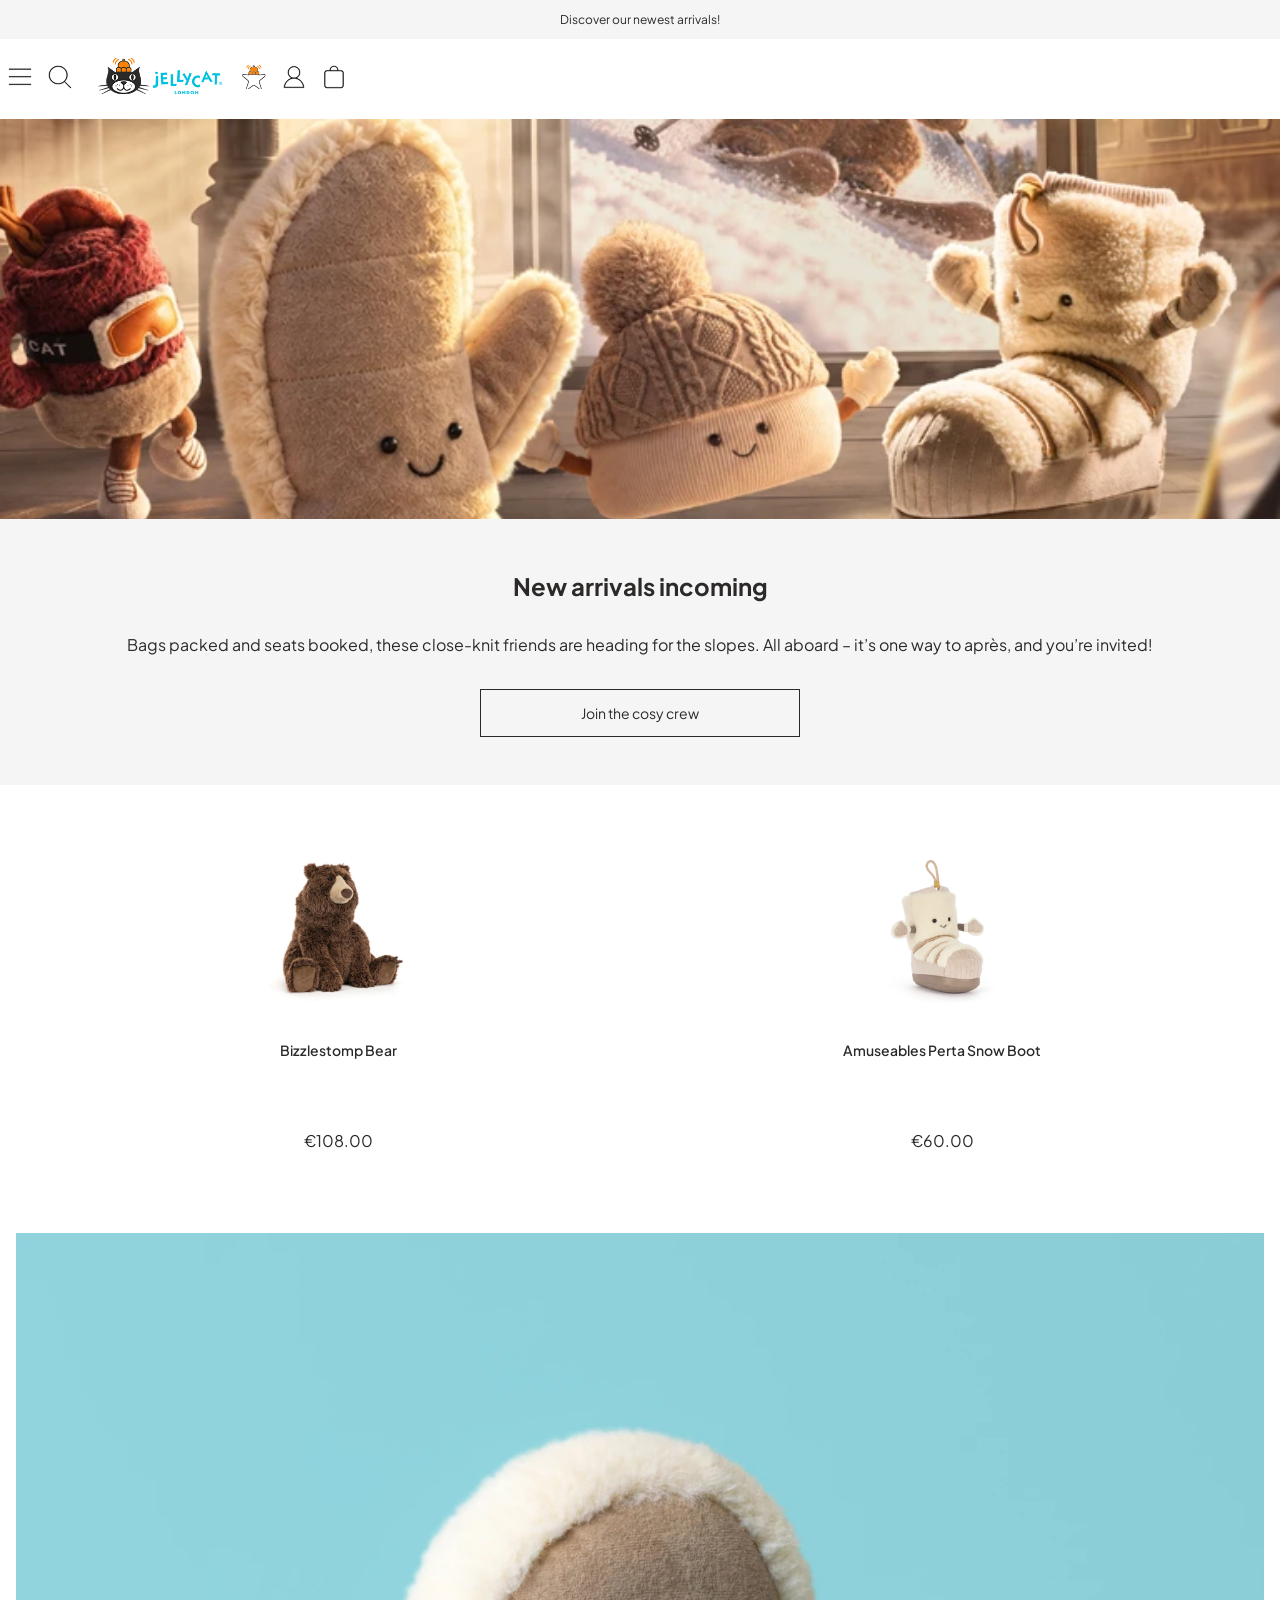
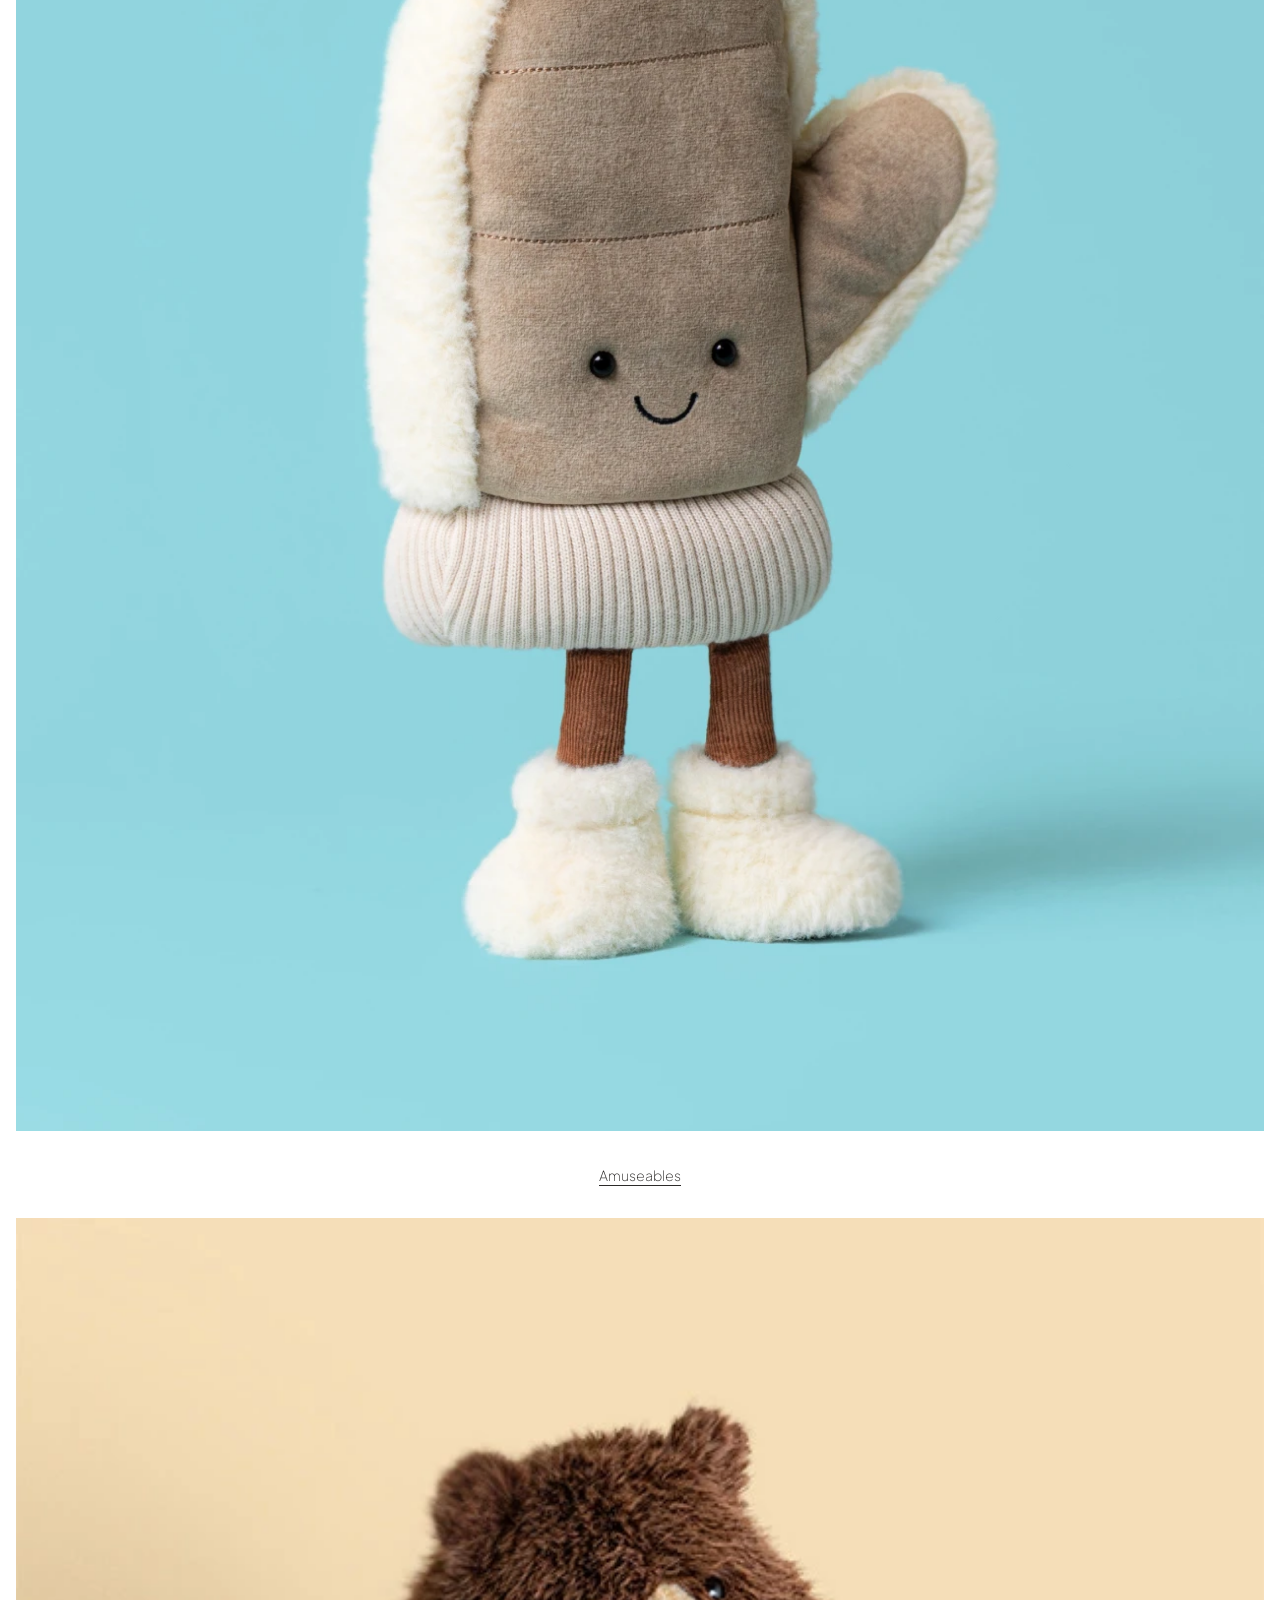
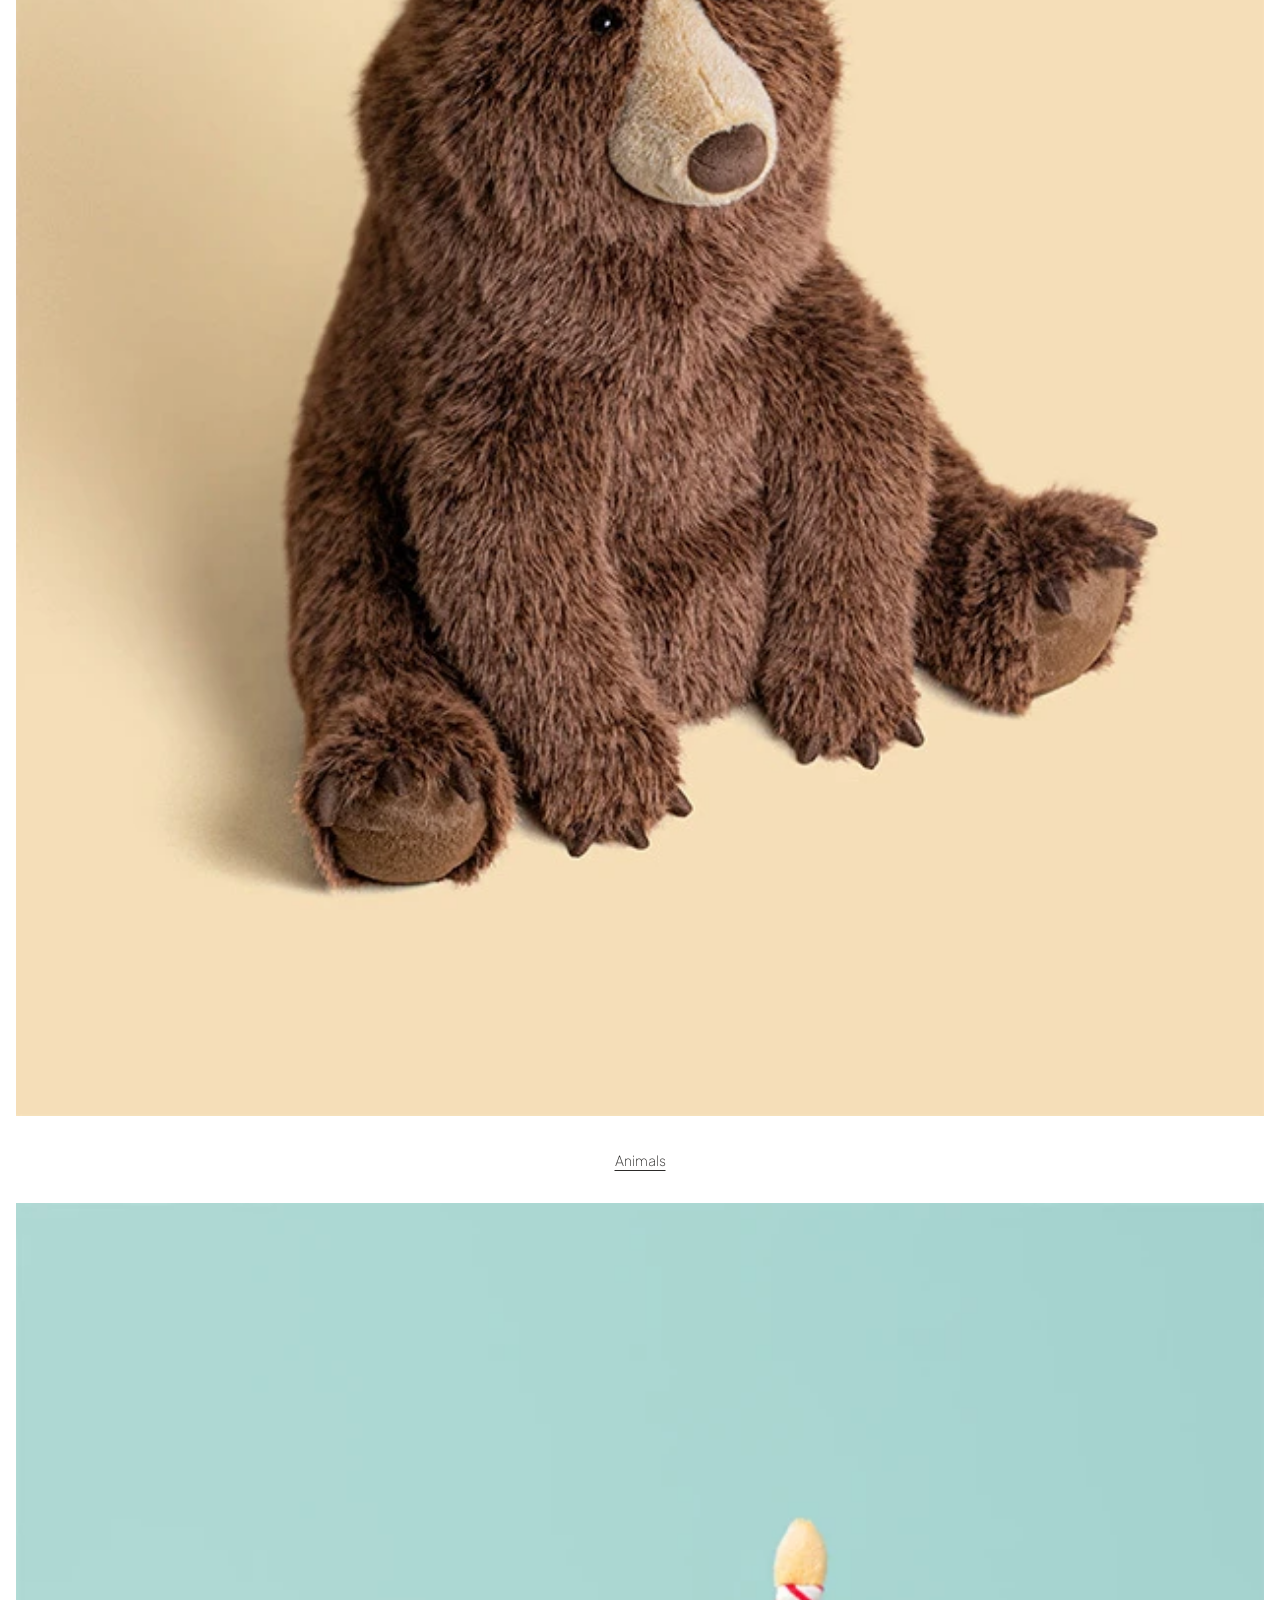
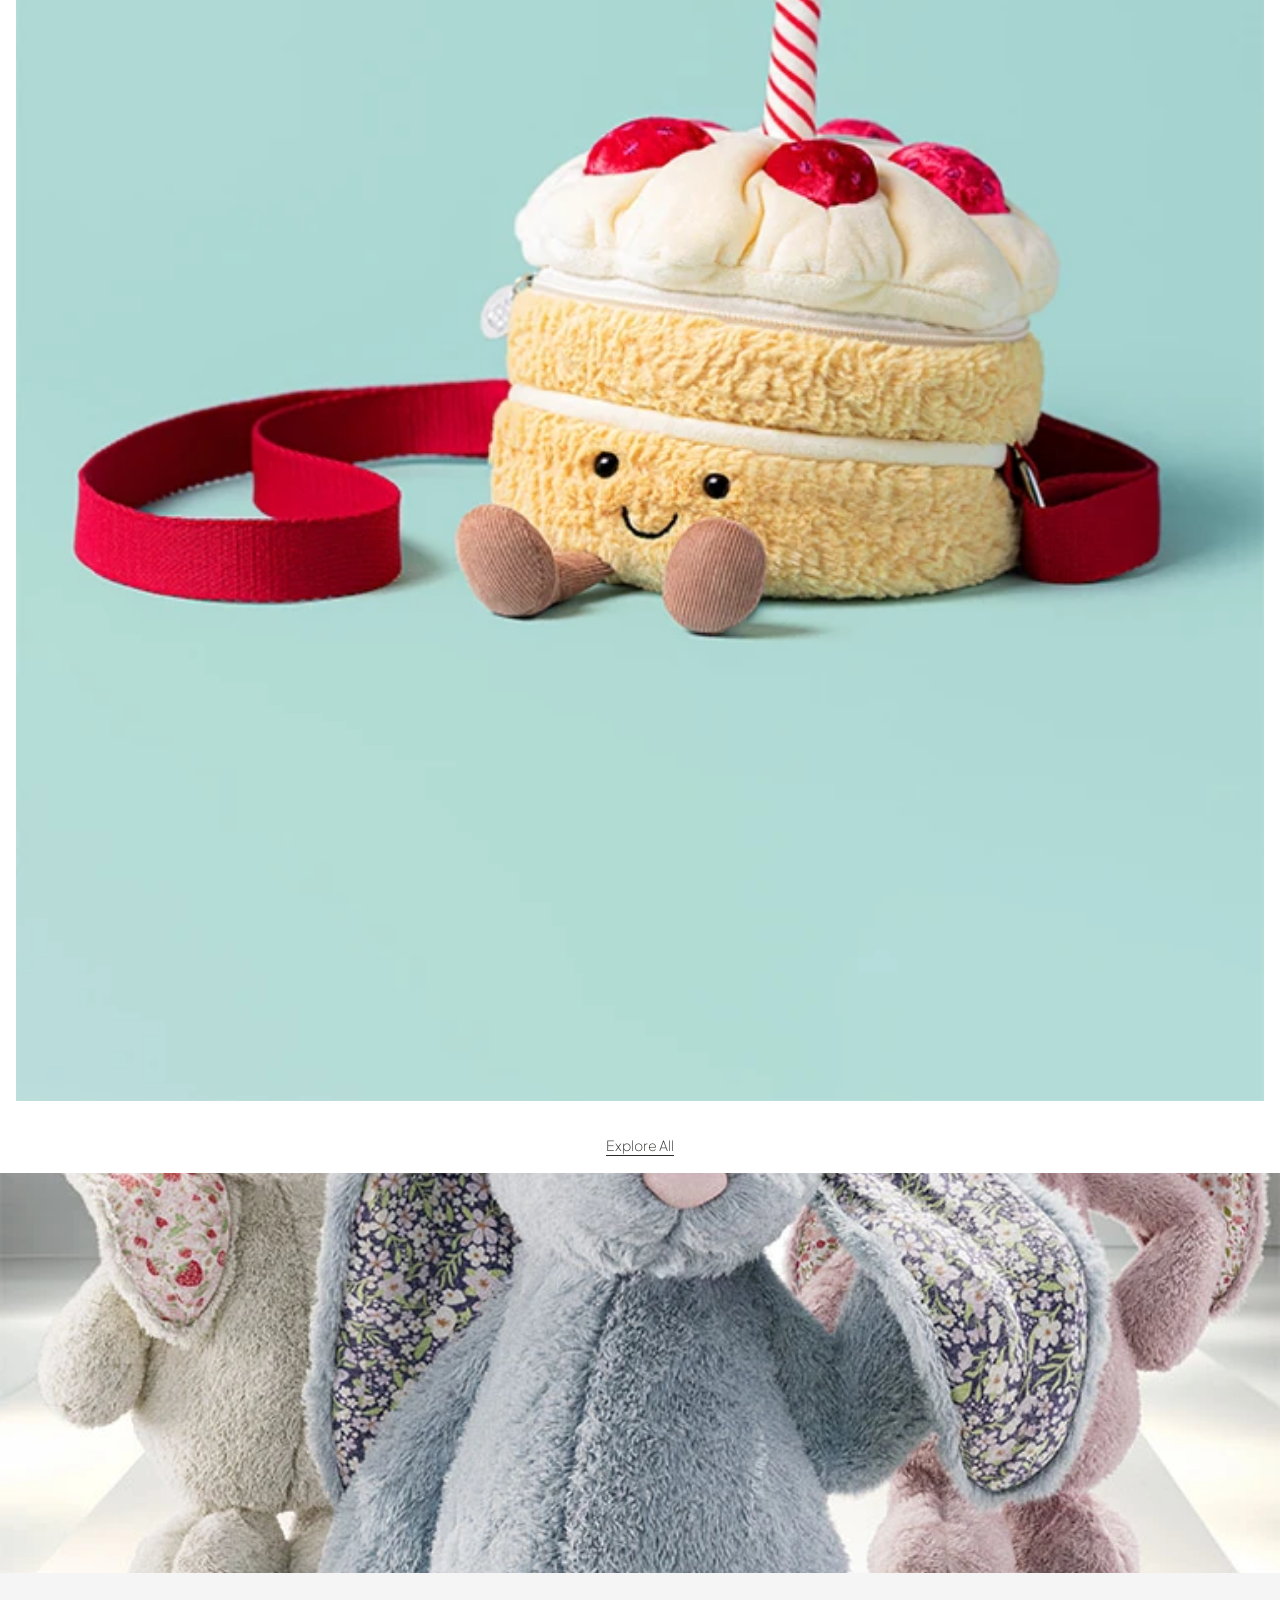
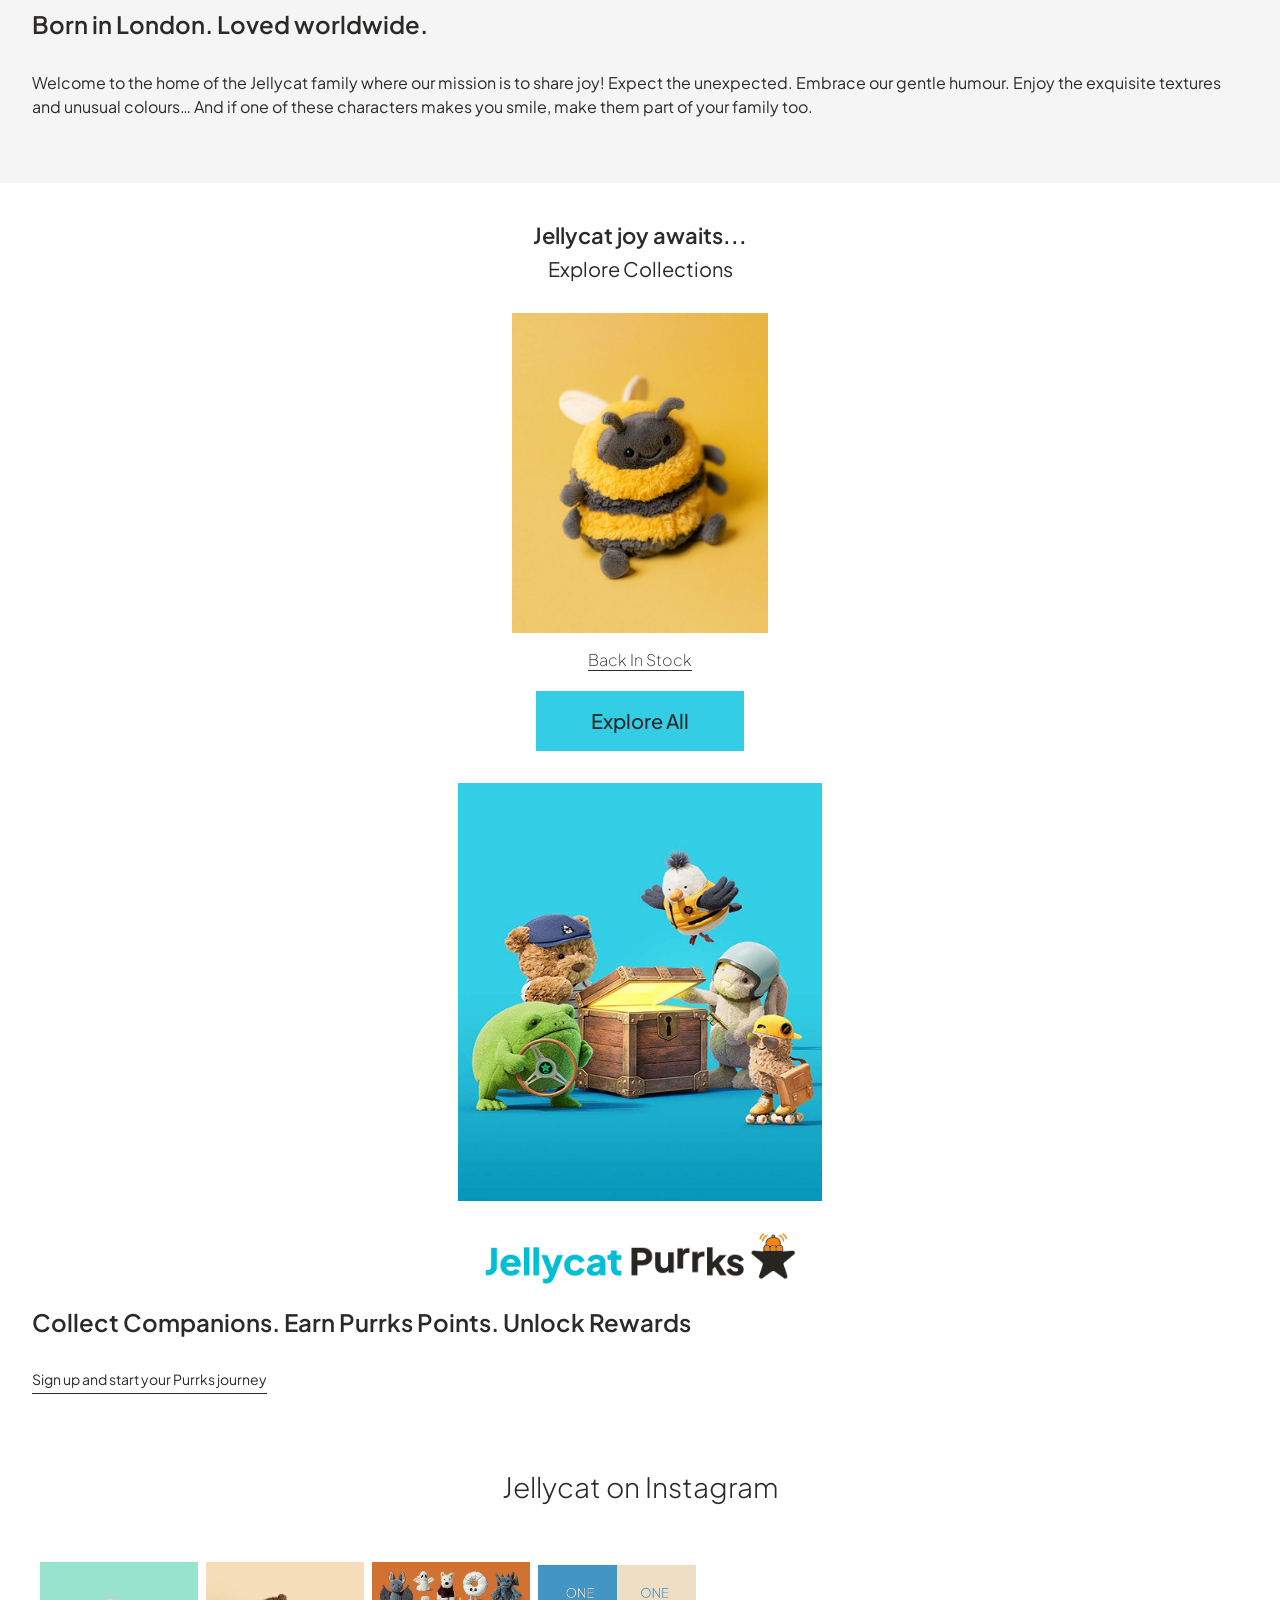
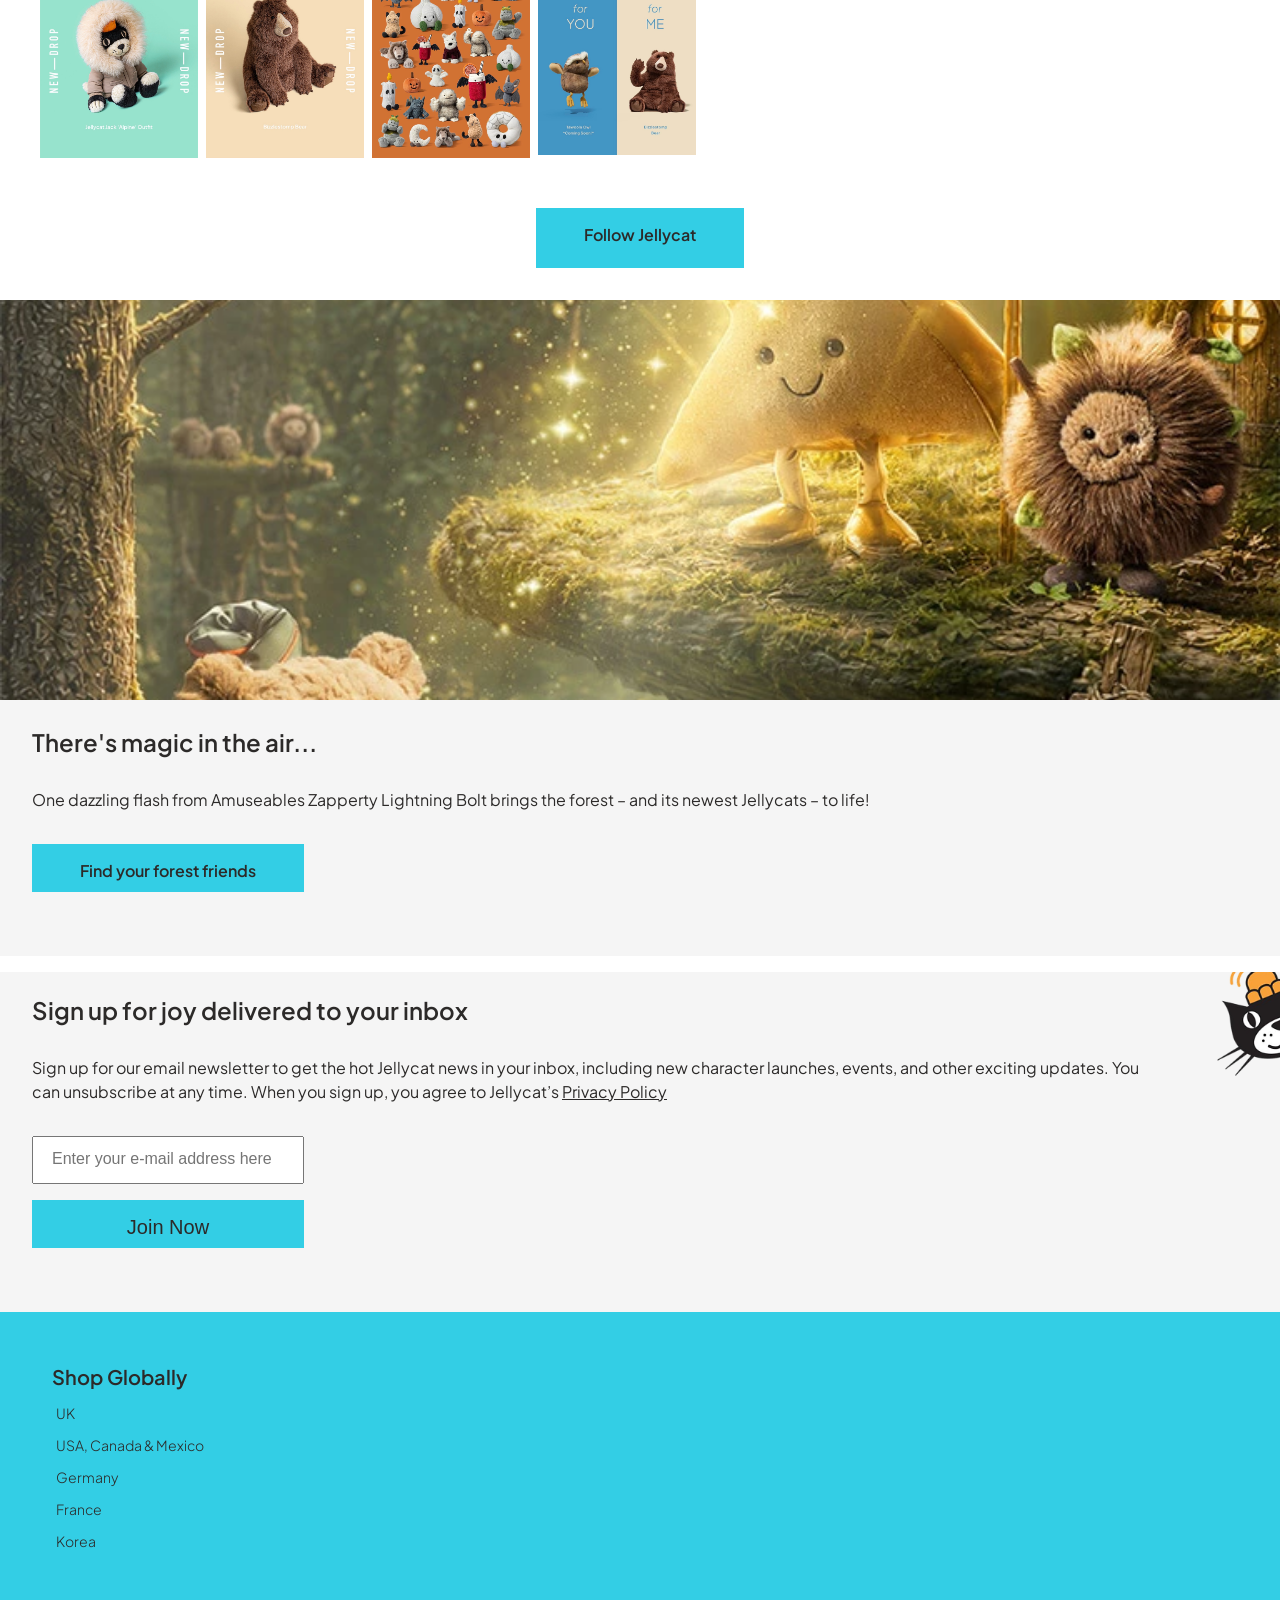
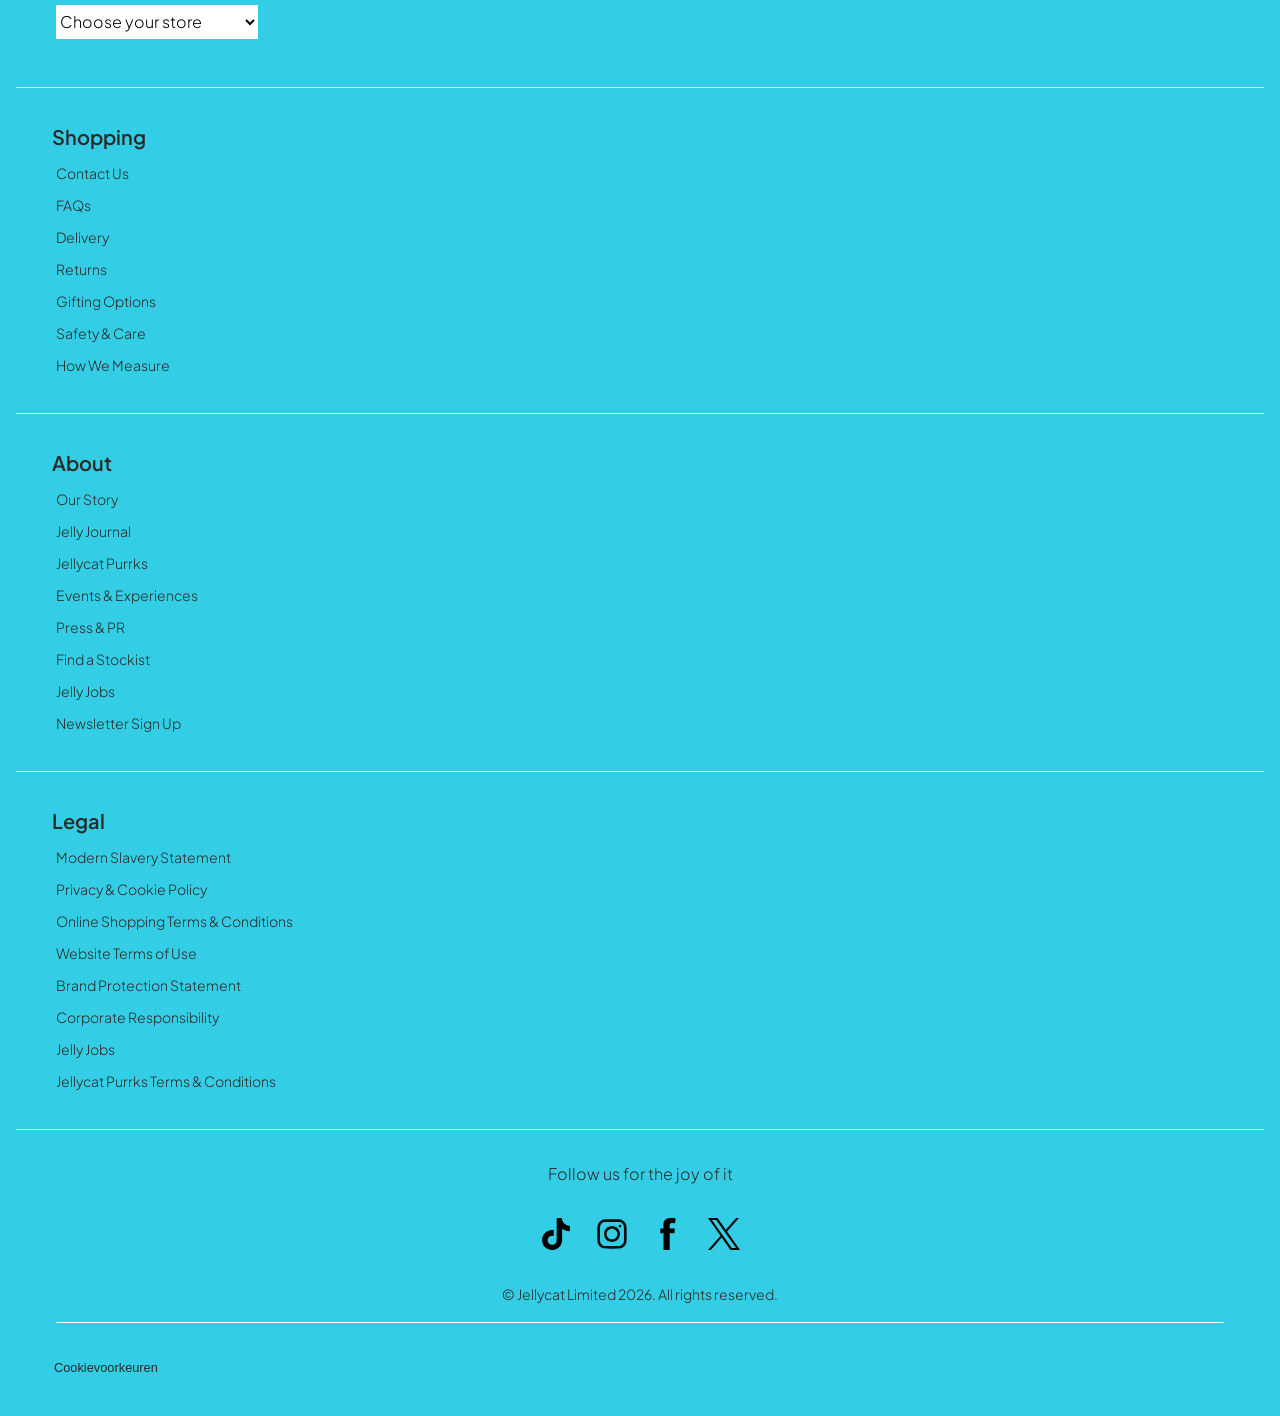
==== commit 2d2654e8: "Add files via upload" ====
--- a/jellycat/index.html
+++ b/jellycat/index.html
@@ -9,7 +9,7 @@
 	<title>Jellycat</title>
 
 	<link href="styles/style.css" rel="stylesheet">
-	<link rel="icon" type="image/svg+xml" href="images/favicon.svg">
+	<link rel="icon" type="image/svg+xml" href="images/jellycat-fav.png">
 	<link rel="preconnect" href="https://fonts.googleapis.com">
 	<link rel="preconnect" href="https://fonts.gstatic.com" crossorigin>
 	<link href="https://fonts.googleapis.com/css2?family=Plus+Jakarta+Sans:ital,wght@0,200..800;1,200..800&display=swap"
@@ -172,32 +172,36 @@
 				make them part of your family too.</p>
 		</section>
 		<section>
-			<article>
-				<h3>Jellycat joy awaits...</h3>
-				<p>Explore Collections</p>
-				<img src="images/bee.png" alt="Image of a stuffed bee">
-				<a href="https://eu.jellycat.com/collections/back-in-stock">
-					<h4>Back In Stock</h4>
-				</a>
-			</article>
-			<article>
-				<img src="images/dogetui.png" alt="Image of a stuffed dog pencil case">
-				<a href="https://eu.jellycat.com/bags-bag-charms">
-					<h4>Accessoires</h4>
-				</a>
-			</article>
-
-			<article>
-				<img src="images/bearwithbag.png" alt="Image of a stuffed bear with a bag">
-				<a href="https://eu.jellycat.com/collections/best-sellers">
-					<h4>Best Sellers</h4>
-				</a>
-			</article>
-			<a class="explore-button"
-				href="https://eu.jellycat.com/shop-all?_gl=1*1dzdv85*_up*MQ..&gclid=CjwKCAjw_KjVBhAHEiwAnC0N9Jg-GbYHJaq50CBsXxjC-biBl60TDTNOPYXlFrLLHJ33ESPP8g4FwhoCClkQAvD_BwE&gbraid=0AAAAADtxRQCAMXcB10bFmkoeT4cUohRoi">Explore
-				All</a>
-		</section>
-		<!-- Nog een carrousel hiertussen? ja doe maar wel-->
+			<h3>Jellycat joy awaits...</h3>
+			<p>Explore Collections</p>
+
+			<section>
+				<article>
+					<img src="images/bee.png" alt="Image of a stuffed bee">
+					<a href="https://eu.jellycat.com/collections/back-in-stock">
+						<h4>Back In Stock</h4>
+					</a>
+				</article>
+
+				<article>
+					<img src="images/dogetui.png" alt="Image of a stuffed dog pencil case">
+					<a href="https://eu.jellycat.com/bags-bag-charms">
+						<h4>Accessoires</h4>
+					</a>
+				</article>
+
+				<article>
+					<img src="images/bearwithbag.png" alt="Image of a stuffed bear with a bag">
+					<a href="https://eu.jellycat.com/collections/best-sellers">
+						<h4>Best Sellers</h4>
+					</a>
+				</article>
+			</section>
+
+			<a class="explore-button" href="https://eu.jellycat.com/shop-all">
+				Explore All
+			</a>
+		</section>
 		<section>
 			<img src="images/fouranimalschest.jpg" alt="Image of stuffed animals with chest">
 			<img src="images/jellycatpurks.png" alt="Logo of jellycat perks">
@@ -208,10 +212,12 @@
 		</section>
 		<section>
 			<h4>Jellycat on Instagram</h4>
-			<img src="images/jellycat-alpine.jpg" alt="jellycat alpine stuffed animal image">
-			<img src="images/bearcarrousel.jpg" alt="bear stuffed animal image">
-			<img src="images/halloween.jpg" alt="different stuffed animals">
-			<img src="images/beercarrousel2.jpg" alt="bear stuffed animal image">
+			<section>
+				<img src="images/jellycat-alpine.jpg" alt="jellycat alpine stuffed animal image">
+				<img src="images/bearcarrousel.jpg" alt="bear stuffed animal image">
+				<img src="images/halloween.jpg" alt="different stuffed animals">
+				<img src="images/beercarrousel2.jpg" alt="bear stuffed animal image">
+			</section>
 			<a href="https://www.instagram.com/jellycat/?hl=en">Follow Jellycat</a>
 		</section>
 		<section>
@@ -224,13 +230,14 @@
 				your forest friends</a>
 		</section>
 		<section>
+			<img src="images/jellycat-gif.png" alt="Image of jellycat gif">
 			<h4>Sign up for joy delivered to your inbox</h4>
-			<p>Sign up for our email newsletter to get the hot Jellycat news in your inbox, including new character launches,
-				events, and other exciting updates. You can unsubscribe at any time. When you sign up, you agree to Jellycat’s
+			<p>
+				Sign up for our email newsletter to get the hot Jellycat news in your inbox,
+				including new character launches, events, and other exciting updates.
+				You can unsubscribe at any time. When you sign up, you agree to Jellycat’s
+				<a href="https://eu.jellycat.com/privacy-cookies">Privacy Policy</a>
 			</p>
-			<a
-				href="https://eu.jellycat.com/privacy-cookies?_gl=1*19913uy*_up*MQ..&gclid=CjwKCAjw_KjVBhAHEiwAnC0N9Jg-GbYHJaq50CBsXxjC-biBl60TDTNOPYXlFrLLHJ33ESPP8g4FwhoCClkQAvD_BwE&gbraid=0AAAAADtxRQCAMXcB10bFmkoeT4cUohRoi">Privacy
-				Policy</a>
 			<form>
 				<input type="email" id="email" name="email" placeholder="Enter your e-mail address here" required>
 				<button type="submit">Join Now</button>
@@ -351,13 +358,14 @@
 				</li>
 			</ul>
 			<p>Follow us for the joy of it</p>
-			<img src="images/tiktok.svg" alt="Instagram icon">
-			<img src="images/ig.svg" alt="Instagram icon">
-			<img src="images/fb.svg" alt="Facebook icon">
-			<img src="images/twitter-x.svg" alt="Twitter/X icon">
+			<div>
+				<img src="images/tiktok.svg" alt="Instagram icon">
+				<img src="images/ig.svg" alt="Instagram icon">
+				<img src="images/fb.svg" alt="Facebook icon">
+				<img src="images/twitter-x.svg" alt="Twitter/X icon">
+			</div>
 			<p>© Jellycat Limited 2026. All rights reserved.</p>
 			<button>Cookievoorkeuren</button>
-
 		</section>
 	</footer>
 	<script defer src="scripts/script.js"></script>
--- a/jellycat/styles/style.css
+++ b/jellycat/styles/style.css
@@ -1,47 +1,40 @@
 /**************/
+
 /* CSS REMEDY */
+
 /**************/
 *, *::after, *::before {
-  box-sizing:border-box;  
-}
-
-
-
-
-
+    box-sizing:border-box;
+}
 
 /*********************/
+
 /* CUSTOM PROPERTIES */
+
 /*********************/
 :root {
-	/* startje */
-	--color-text:#2c2a29;
-	--color-background:#ffffff;
-	--font-main: "Plus Jakarta Sans", sans-serif;
-	  font-optical-sizing: auto;
-  	font-weight: 400;
-  	font-style: normal;
-
-
-	
-
-}
-
+    /* startje */
+    --color-text:#2c2a29;
+    --color-background:#ffffff;
+    --font-main: "Plus Jakarta Sans", sans-serif;
+    font-optical-sizing: auto;
+    font-weight: 400;
+    font-style: normal;
+    margin: 0;
+    padding: 0;
+}
 
 /* Header Nav Style */
-
 header > a {
-	text-decoration: none;
-	background-color: #f5f5f5;
-	color: var(--color-text);
-  font-size: 0.75rem;
-
-	display: flex;
-	align-items: center;
-	padding: 0.75rem;
-	justify-content: center;
-	align-items: center;
-
+    text-decoration: none;
+    background-color: #f5f5f5;
+    color: var(--color-text);
+    font-size: 0.75rem;
+    display: flex;
+    align-items: center;
+    padding: 0.75rem;
+    justify-content: center;
+    align-items: center;
 }
 
 header nav ul{
@@ -50,11 +43,11 @@
     display: flex;
     align-items: center;
     padding: 0.5rem;
-		list-style: none;
+    list-style: none;
 }
 
 header nav li {
-	margin: 0;
+    margin: 0;
 }
 
 header nav li + li {
@@ -85,10 +78,8 @@
 header nav a img {
     width: 8.125rem;
     height: 3.125rem;
-		align-items: center;
-}
-
-
+    align-items: center;
+}
 
 header nav button:nth-of-type(3),
 header nav button:nth-of-type(4),
@@ -97,35 +88,30 @@
 }
 
 header img{
-width: 100%;
-height: 25rem;
-object-fit: cover;
-}
-
-
+    width: 100%;
+    height: 25rem;
+    object-fit: cover;
+}
 
 body {
-  font-family: var(--font-main);
-  color: var(--color-text);
-  background-color: var(--color-background);
-	margin: 0;
-	padding: 0;
-
+    font-family: var(--font-main);
+    color: var(--color-text);
+    background-color: var(--color-background);
+    margin: 0;
+    padding: 0;
 }
 
 h1, h2,h3,h4,h5,h6 {
-	font-family: "Plus Jakarta Sans", sans-serif;
-}
-
+    font-family: "Plus Jakarta Sans", sans-serif;
+}
 
 h1 {
-	display: flex;
-	justify-content: center;
-	align-items: center;
-  margin-top:3rem;
-  margin-bottom: 1.5rem;
-
-	font-size:1.5rem;
+    display: flex;
+    justify-content: center;
+    align-items: center;
+    margin-top:3rem;
+    margin-bottom: 1.5rem;
+    font-size:1.5rem;
 }
 
 header p {
@@ -135,146 +121,260 @@
 }
 
 .button{
-  border: 0.10rem solid;
-  color: var(--color-text);
-
-	margin: 1rem auto;
-  padding: 1rem 2.25rem;
-  text-align: center;
-  text-decoration: none;
-	cursor: pointer;
-
-  display: flex;
-	justify-content: center;
-	align-items: center;
-  font-size: 0.875rem;
-
-	width: 20rem;
-	height: 3rem;
+    border: 0.10rem solid;
+    color: var(--color-text);
+    margin: 1rem auto;
+    padding: 1rem 2.25rem;
+    text-align: center;
+    text-decoration: none;
+    cursor: pointer;
+    display: flex;
+    justify-content: center;
+    align-items: center;
+    font-size: 0.875rem;
+    width: 20rem;
+    height: 3rem;
 }
 
 header {
-	background-color: #ffffff;
-
+    background-color: #ffffff;
 }
 
 /* Tweede Section Header */
-
 header section:nth-of-type(2) {
- 
-  background-color: #F5F5F5;
-  padding-bottom: 2rem;
-
+    background-color: #F5F5F5;
+    padding-bottom: 2rem;
 }
 
 .visually-hidden {
-  clip: rect(0 0 0 0);
-  clip-path: inset(50%);
-  height: 1px;
-  overflow: hidden;
-  position: absolute;
-  white-space: nowrap;
-  width: 1px;
+    clip: rect(0 0 0 0);
+    clip-path: inset(50%);
+    height: 1px;
+    overflow: hidden;
+    position: absolute;
+    white-space: nowrap;
+    width: 1px;
 }
 
 /* Article Styles */
-
 article img {
-	width: 10rem;
-	height: 10rem;
+    width: 10rem;
+    height: 10rem;
+}
+
+article h3 {
+    font-size: 0.875rem;
+    font-weight: 550;
+}
+
+/* Carrousel Styles */
+main > section:nth-of-type(1) {
+    display: flex;
+    overflow-x: auto;
+    scroll-snap-type: x mandatory;
+    scroll-behavior: smooth;
+    gap: 0.5rem;
+    margin: 4rem 0;
+    padding: 0 2.5rem;
+    scroll-padding-inline: 2.5rem;
+    scrollbar-width: none;
+    anchor-name: --carousel;
+}
+
+main > section:nth-of-type(1) article {
+    flex: 0 0 calc((100% - 0.5rem) / 2);
+    scroll-snap-align: start;
+    scroll-snap-stop: always;
+    text-align: center;
+}
+
+main > section:nth-of-type(1) article img {
+    display: block;
+    width: 10rem;
+    max-width: 100%;
+    height: 10rem;
+    object-fit: contain;
+    margin: 0 auto;
+}
+
+main > section:nth-of-type(1) article h3 {
+    margin: 2rem 0 0;
+    min-height: 3.5rem;
+}
+
+main > section:nth-of-type(1) article p {
+    margin: 2rem 0 0;
+}
+
+/* Pijltjes */
+main > section:nth-of-type(1)::scroll-button(*) {
+    width: 1.25rem;
+    height: 1.25rem;
+    padding: 0;
+    border: none;
+    cursor: pointer;
+    background-color: transparent;
+    background-size: contain;
+    background-repeat: no-repeat;
+    background-position: center;
+    position: absolute;
+    position-anchor: --carousel;
+    top: calc(anchor(top) + 5rem);
+    transform: translateY(-50%);
+}
+
+main > section:nth-of-type(1)::scroll-button(left) {
+    content: "" / "Previous";
+    background-image: url("/images/leftarrow.svg");
+    left: calc(anchor(left) + 1rem);
+}
+
+main > section:nth-of-type(1)::scroll-button(right) {
+    content: "" / "Next";
+    background-image: url("/images/rightarrow.svg");
+    right: calc(anchor(right) + 1rem);
+}
+
+main > section:nth-of-type(1)::scroll-button(*):disabled {
+    opacity: 0.5;
 }
 
 /* Amusables Section 2 */
-
 main section:nth-of-type(2) img {
-  align-items: center;
-  max-width: 100%;
-  height: 30rem;
-  width: 100%;
-  height: auto;
-  display: block;
-  padding: 1rem;
-}
-
-
-main section:nth-of-type(2) a
-{
-  align-items: center;
-  color: var(--color-text);
-
-  text-align: center;
-  text-decoration: underline;
-  text-underline-offset: 4px;
-  text-decoration-thickness: 1px;
-}
+    align-items: center;
+    max-width: 100%;
+    height: 30rem;
+    width: 100%;
+    height: auto;
+    display: block;
+    padding: 1rem;
+}
+
+main section:nth-of-type(2) a {
+    align-items: center;
+    color: var(--color-text);
+    text-align: center;
+    text-decoration: underline;
+    text-underline-offset: 4px;
+    text-decoration-thickness: 1px;
+}
+
 main section:nth-of-type(2) a h4{
-
-  font-weight: 200;
-  font-size: 0.875rem;
-  padding: 0;
-
+    font-weight: 200;
+    font-size: 0.875rem;
+    padding: 0;
 }
 
 /* Three Bunnies Section 3 */
-
 main section:nth-of-type(3) img {
-  align-items: center;
-  max-width: 100%;
-  height: 25rem;
-  width: 100%;
-  object-fit: cover;
-}
+    align-items: center;
+    max-width: 100%;
+    height: 25rem;
+    width: 100%;
+    object-fit: cover;
+}
+
 /* object fit zorgt ervoor dat afbeelding niet meeschaalt  */
-
 main section:nth-of-type(3) {
-  background-color: #F5F5F5;
-  padding-bottom: 2rem;
+    background-color: #F5F5F5;
+    padding-bottom: 2rem;
 }
 
 h2 {
-  font-size: 1.5rem;
-  font-weight: 600;
-  margin: 2rem;
+    font-size: 1.5rem;
+    font-weight: 600;
+    margin: 2rem;
 }
 
 p {
-  font-size: 1rem;
-  margin: 2rem;
-  line-height: 1.5rem;
+    font-size: 1rem;
+    margin: 2rem;
+    line-height: 1.5rem;
 }
 
 /* JellyCat Awaits Section 4 */
-
 main section:nth-of-type(4) img {
-  align-items: center;
-  max-width: 100%;
-  height: 20rem;
-  width: 16rem;
-  object-fit: cover;
-}
-
-
+    align-items: center;
+    max-width: 100%;
+    height: 20rem;
+    width: 16rem;
+    object-fit: cover;
+}
 
 main section:nth-of-type(4) article img {
-  display: block;
-  margin-inline: auto;
-  
-}
-
+    display: block;
+    margin-inline: auto;
+}
+
+/* Carousel Styles */
+/* Jellycat Awaits Carrousel */
+
+main > section:nth-of-type(4) > section {
+    display: flex;
+    overflow-x: auto;
+    scroll-snap-type: x mandatory;
+    scroll-behavior: smooth;
+    gap: 1rem;
+    padding: 0 2.5rem;
+    scroll-padding-inline: 2.5rem;
+    scrollbar-width: none;
+    anchor-name: --collections;
+}
+
+main > section:nth-of-type(4) > section article {
+    flex: 0 0 100%;
+    scroll-snap-align: start;
+    scroll-snap-stop: always;
+    text-align: center;
+}
+
+/* Pijltjes */
+
+main > section:nth-of-type(4) > section::scroll-button(*) {
+    width: 1.25rem;
+    height: 1.25rem;
+    padding: 0;
+    border: none;
+    cursor: pointer;
+    background-color: transparent;
+    background-size: contain;
+    background-repeat: no-repeat;
+    background-position: center;
+    position: absolute;
+    position-anchor: --collections;
+    top: calc(anchor(top) + 10rem);
+    transform: translateY(-50%);
+}
+
+main > section:nth-of-type(4) > section::scroll-button(left) {
+    content: "" / "Previous";
+    background-image: url("/images/leftarrow.svg");
+    left: calc(anchor(left) + 1rem);
+}
+
+main > section:nth-of-type(4) > section::scroll-button(right) {
+    content: "" / "Next";
+    background-image: url("/images/rightarrow.svg");
+    right: calc(anchor(right) + 1rem);
+}
+
+main > section:nth-of-type(4) > section::scroll-button(*):disabled {
+    opacity: 0.5;
+}
 
 /* Titel en P */
-
 main section:nth-of-type(4) h3 {
-  text-align: center;
-  font-size: 1.375rem;
-  font-weight: 600;
-  padding-top: 1rem;
-  margin-bottom: 0.5rem;
-}
- main section:nth-of-type(4) p {
-  text-align: center;
-  font-size: 1.25rem;
-  margin-top: 0rem;
+    text-align: center;
+    font-size: 1.375rem;
+    font-weight: 600;
+    padding-top: 1rem;
+    margin-bottom: 0.5rem;
+}
+
+main section:nth-of-type(4) p {
+    text-align: center;
+    font-size: 1.25rem;
+    margin-top: 0rem;
 }
 
 main section:nth-of-type(4) a h4 {
@@ -292,199 +392,371 @@
 }
 
 .explore-button {
-  display: block;
-  margin: 0 auto;
-
-  text-align: center;
-  background-color: #33cee5;
-  font-size: 1rem;
-  font-weight: 600;
-  text-decoration: none;
-
-  padding: 1rem 2.25rem;
-  margin-bottom: 2rem;
-  width: 13rem;
-  height: 3.75rem;
-
-  
-  
+    display: flex;
+    justify-content: center;
+    align-items: center;
+    margin: 0 auto;
+    background-color: #33cee5;
+    font-size: 1.25rem;
+    font-weight: 500;
+    text-decoration: none;
+    margin-bottom: 2rem;
+    width: 13rem;
+    height: 3.75rem;
 }
 
 /* JellyCat Purrks Section 5 */
-
 main section:nth-of-type(5) img:nth-of-type(1) {
-
-  display: block;
-  margin: 0 auto;
-  padding-bottom: 2rem;
-
-  align-items: center;
-
-  height: 28.124rem;
-  width: 22.708rem;
-  
+    display: block;
+    margin: 0 auto;
+    padding-bottom: 2rem;
+    align-items: center;
+    height: 28.124rem;
+    width: 22.708rem;
 }
 
 main section:nth-of-type(5) img:nth-of-type(2) {
-
-  display: block;
-  margin: 0 auto;
-
-
-  align-items: center;
-
-  height: 3.213rem;
-  width: 19.374rem;
-  
+    display: block;
+    margin: 0 auto;
+    align-items: center;
+    height: 3.213rem;
+    width: 19.374rem;
 }
 
 main section:nth-of-type(5) h4 {
-
-  font-size: 1.5rem;
-  font-weight: 600;
-  padding-top: 1rem;
-  line-height: 1.75rem;
-  margin: 2rem;
-  margin-top: 0.5rem;
-  text-align: left;
-
+    font-size: 1.5rem;
+    font-weight: 600;
+    padding-top: 1rem;
+    line-height: 1.75rem;
+    margin: 2rem;
+    margin-top: 0.5rem;
+    text-align: left;
 }
 
 main section:nth-of-type(5) a {
-  color: var(--color-text);
-  font-size: 0.875rem;
-  font-weight: 400;
-
-  padding-top: 1rem;
-  margin: 2rem;
-  margin-top: 0.5rem;
-
-  text-align: left;
-  text-underline-offset: 0.5rem;
-  text-decoration-thickness: 1px;
-
+    color: var(--color-text);
+    font-size: 0.875rem;
+    font-weight: 400;
+    padding-top: 1rem;
+    margin: 2rem;
+    margin-top: 0.5rem;
+    text-align: left;
+    text-underline-offset: 0.5rem;
+    text-decoration-thickness: 1px;
 }
 
 /* JellyCat On Instagram Section 6 */
-
-
 main section:nth-of-type(6) h4 {
-  font-size: 1.75rem;
-  font-weight: 300;
-  margin: 2.5rem;
-  padding-top: 2.5rem;
-
-  text-align: center;
-
+    font-size: 1.75rem;
+    font-weight: 300;
+    margin: 2.5rem;
+    padding-top: 2.5rem;
+    text-align: center;
 }
 
 main section:nth-of-type(6) img {
-  display: block;
-  margin: 0 auto;
-  padding-bottom: 2rem;
-
-  align-items: center;
-
-  height: 16.458rem;
-  width: 9.875rem;
-  
+    display: block;
+    margin: 0 auto;
+    padding-bottom: 2rem;
+    align-items: center;
+    height: 16.458rem;
+    width: 9.875rem;
 }
 
 main section:nth-of-type(6) a {
-  display: block;
-  margin: 0 auto;
-  background-color: #33cee5;
-  color: var(--color-text);
-  text-decoration: none;
-
-  text-align: center;
-  font-size: 1rem;
-  font-weight: 600;
-
-  padding: 1rem 2.25rem;
-  margin-bottom: 2rem;
-
-  width: 13rem;
-  height: 3.75rem;
-
-}
-
-
-
-
-
-
+    display: block;
+    margin: 0 auto;
+    background-color: #33cee5;
+    color: var(--color-text);
+    text-decoration: none;
+    text-align: center;
+    font-size: 1rem;
+    font-weight: 600;
+    padding: 1rem 2.25rem;
+    margin-bottom: 2rem;
+    width: 13rem;
+    height: 3.75rem;
+}
+
+/* CarouselInstagram */
+
+main > section:nth-of-type(6) > section img {
+    flex: 0 0 9.875rem;
+    width: 9.875rem;
+    height: 16.458rem;
+    scroll-snap-align: start;
+    scroll-snap-stop: always;
+    object-fit: contain;
+}
+main > section:nth-of-type(6) > section {
+    display: flex;
+    overflow-x: auto;
+    scroll-snap-type: x mandatory;
+    scroll-behavior: smooth;
+    scrollbar-width: none;
+    anchor-name: --instagram;
+    gap: 0.5rem;
+    padding: 0 2.5rem;
+    scroll-padding-inline: 2.5rem;
+}
+
+main > section:nth-of-type(6) > section img {
+    flex: 0 0 9.875rem;
+    width: 9.875rem;
+    height: 16.458rem;
+    margin: 0;
+    scroll-snap-align: start;
+    scroll-snap-stop: always;
+    object-fit: contain;
+}
+
+/* Pijltjes */
+
+main > section:nth-of-type(6) > section::scroll-button(*) {
+    width: 2.5rem;
+    height: 2.5rem;
+    padding: 0.75rem;
+    border: none;
+    border-radius: 50%;
+    cursor: pointer;
+
+    background-color: white;
+    background-size: 1.25rem;
+    background-repeat: no-repeat;
+    background-position: center;
+
+    position: absolute;
+    position-anchor: --instagram;
+    top: calc(anchor(top) + 8rem);
+    transform: translateY(-50%);
+}
+
+main > section:nth-of-type(6) > section::scroll-button(left) {
+    content: "" / "Previous";
+    background-image: url("/images/leftarrow.svg");
+    left: calc(anchor(left) + 1rem);
+}
+
+main > section:nth-of-type(6) > section::scroll-button(right) {
+    content: "" / "Next";
+    background-image: url("/images/rightarrow.svg");
+    right: calc(anchor(right) + 1rem);
+}
+
+main > section:nth-of-type(6) > section::scroll-button(*):disabled {
+    opacity: 0.5;
+}
+
+/* Beertje in Bos */
+main section:nth-of-type(7) img {
+    width: 100%;
+    height: 25rem;
+    object-fit: cover;
+}
+
+main section:nth-of-type(7) {
+    background-color: #F5F5F5;
+    padding-bottom: 2rem;
+    margin-bottom: 1rem;
+}
+
+main section:nth-of-type(7) h4 {
+    font-size: 1.5rem;
+    font-weight: 600;
+    padding-top: 1rem;
+    line-height: 1.75rem;
+    margin: 2rem;
+    margin-top: 0.5rem;
+    text-align: left;
+}
+
+main section:nth-of-type(7) a {
+    display: block;
+    margin: 0 2rem;
+    background-color: #33cee5;
+    color: var(--color-text);
+    text-decoration: none;
+    text-align: center;
+    font-size: 1rem;
+    font-weight: 600;
+    padding: 1rem 2rem;
+    margin-bottom: 2rem;
+    width: 17rem;
+    height: 3rem;
+}
+
+/* Newsletter Sectie */
+main section:nth-of-type(8) h4 {
+    font-size: 1.5rem;
+    font-weight: 600;
+    padding-top: 1rem;
+    line-height: 1.75rem;
+    margin: 2rem;
+    margin-top: 0.5rem;
+    text-align: left;
+}
+
+main section:nth-of-type(8) p {
+    padding-right: 6rem;
+}
+
+main section:nth-of-type(8) a {
+    color: var(--color-text);
+    text-decoration: underline;
+}
+
+main section:nth-of-type(8) button {
+    display: block;
+    margin: 1rem 0 2rem;
+    background-color: #33cee5;
+    color: var(--color-text);
+    text-align: center;
+    font-size: 1.25rem;
+    font-weight: 500;
+    padding: 1rem 2rem;
+    width: min(17rem, 100%);
+    height: 3rem;
+    border: none;
+}
+
+main section:nth-of-type(8) {
+    position: relative;
+    overflow: hidden;
+    background-color: #F5F5F5;
+    padding-bottom: 2rem;
+}
+
+/* KAT */
+main section:nth-of-type(8) > img {
+    position: absolute;
+    right: -5.5rem;
+    bottom: 13rem;
+    width: 12rem;
+    height: auto;
+}
+
+main section:nth-of-type(8) form {
+    margin: 0 2rem;
+}
+
+main section:nth-of-type(8) input {
+    display: block;
+    width: min(17rem, 100%);
+}
+
+main section:nth-of-type(8) input,
+main section:nth-of-type(8) button {
+    display: block;
+    height: 3rem;
+}
+
+main section:nth-of-type(8) input::placeholder {
+    font-size: 1rem;
+    padding-left: 1rem;
+    border: rgb(118, 118, 118);
+}
 
 /* Footer Styles */
 section h5 {
-  font-size: 1.25rem;
-  font-weight: 600;
-  margin: 1rem;
-  padding-left: 1.25rem;
+    font-size: 1.25rem;
+    font-weight: 600;
+    margin: 1rem;
+    margin-bottom: 0.5rem;
+    padding-left: 1.25rem;
+    padding-top: 1.25rem;
 }
 
 footer {
-  background-color: #33cee5;
-  padding: 1rem;
-
+    background-color: #33cee5;
+    padding: 1rem;
 }
 
 footer img {
-	width: 2rem;
-	height: 2rem;
-
- 	display: inline-block;
-
-
+    width: 2rem;
+    height: 2rem;
 }
 
 footer ul a {
-	text-decoration: none;
-	color: var(--color-text);
-	cursor: pointer;
-	list-style: none;
-  font-weight: 300;
+    text-decoration: none;
+    color: var(--color-text);
+    cursor: pointer;
+    list-style: none;
+    font-weight: 300;
 }
 
 footer ul {
-  font-size: 0.875rem;
-	list-style: none;
-  padding-left:2.5rem;
-  line-height: 2rem;
-
+    margin: 0 auto;
+    font-size: 0.875rem;
+    list-style: none;
+    padding-left:2.5rem;
+    line-height: 2rem;
+    border-bottom: 1px solid white;
+    padding-bottom: 2rem;
+}
+
+footer ul:nth-of-type(1) {
+    border-bottom: none;
 }
 
 footer section form {
-  border-bottom: 1px solid white;
-  padding: 1rem 0;
+    border-bottom: 1px solid white;
+    padding: 1rem 0;
 }
 
 footer select option {
     color: black;
     background-color: white;
 }
+
 /* label choose country */
 footer select {
     background-color: white;
     color: black;
     border: none;
-
     width: 12.625rem;
     height: 2.125rem;
-
     cursor: pointer;
     font:inherit;
     font-weight: 300;
-
     margin-left: 2.5rem;
-}
-
-
-
-
+    margin-bottom: 2rem;
+}
+
+footer p {
+    font-size: 1rem;
+    font-weight: 300;
+    text-align: center;
+}
+
+footer p:nth-of-type(2) {
+    font-size: 0.875rem;
+    white-space: nowrap;
+}
+
+footer section > p:nth-of-type(2) {
+    border-bottom: 1px solid white;
+    padding-bottom: 1rem;
+    margin: 2rem 2.5rem;
+}
+
+footer div {
+    text-align: center;
+    display: flex;
+    justify-content: center;
+    gap: 1.5rem;
+}
+
+footer button {
+    background-color: #33cee5;
+    color: var(--color-text);
+    border: none;
+    font-weight: 300;
+    font-size: 0.8rem;
+    margin-bottom: 1.5rem;
+    margin-left:2rem;
+}
 
 /* breadcrumbs 2e pagina*/
-
 .breadcrumb ol {
     display: flex;
     gap: 0.5rem;
@@ -496,13 +768,10 @@
 .breadcrumb li:not(:last-child)::after {
     content: "/";
     margin-left: 0.5rem;
-
-		font-size: 0.10rem;
+    font-size: 0.10rem;
 }
 
 .breadcrumb a {
     color: var(--color-text);
     text-decoration: none;
 }
-
-
